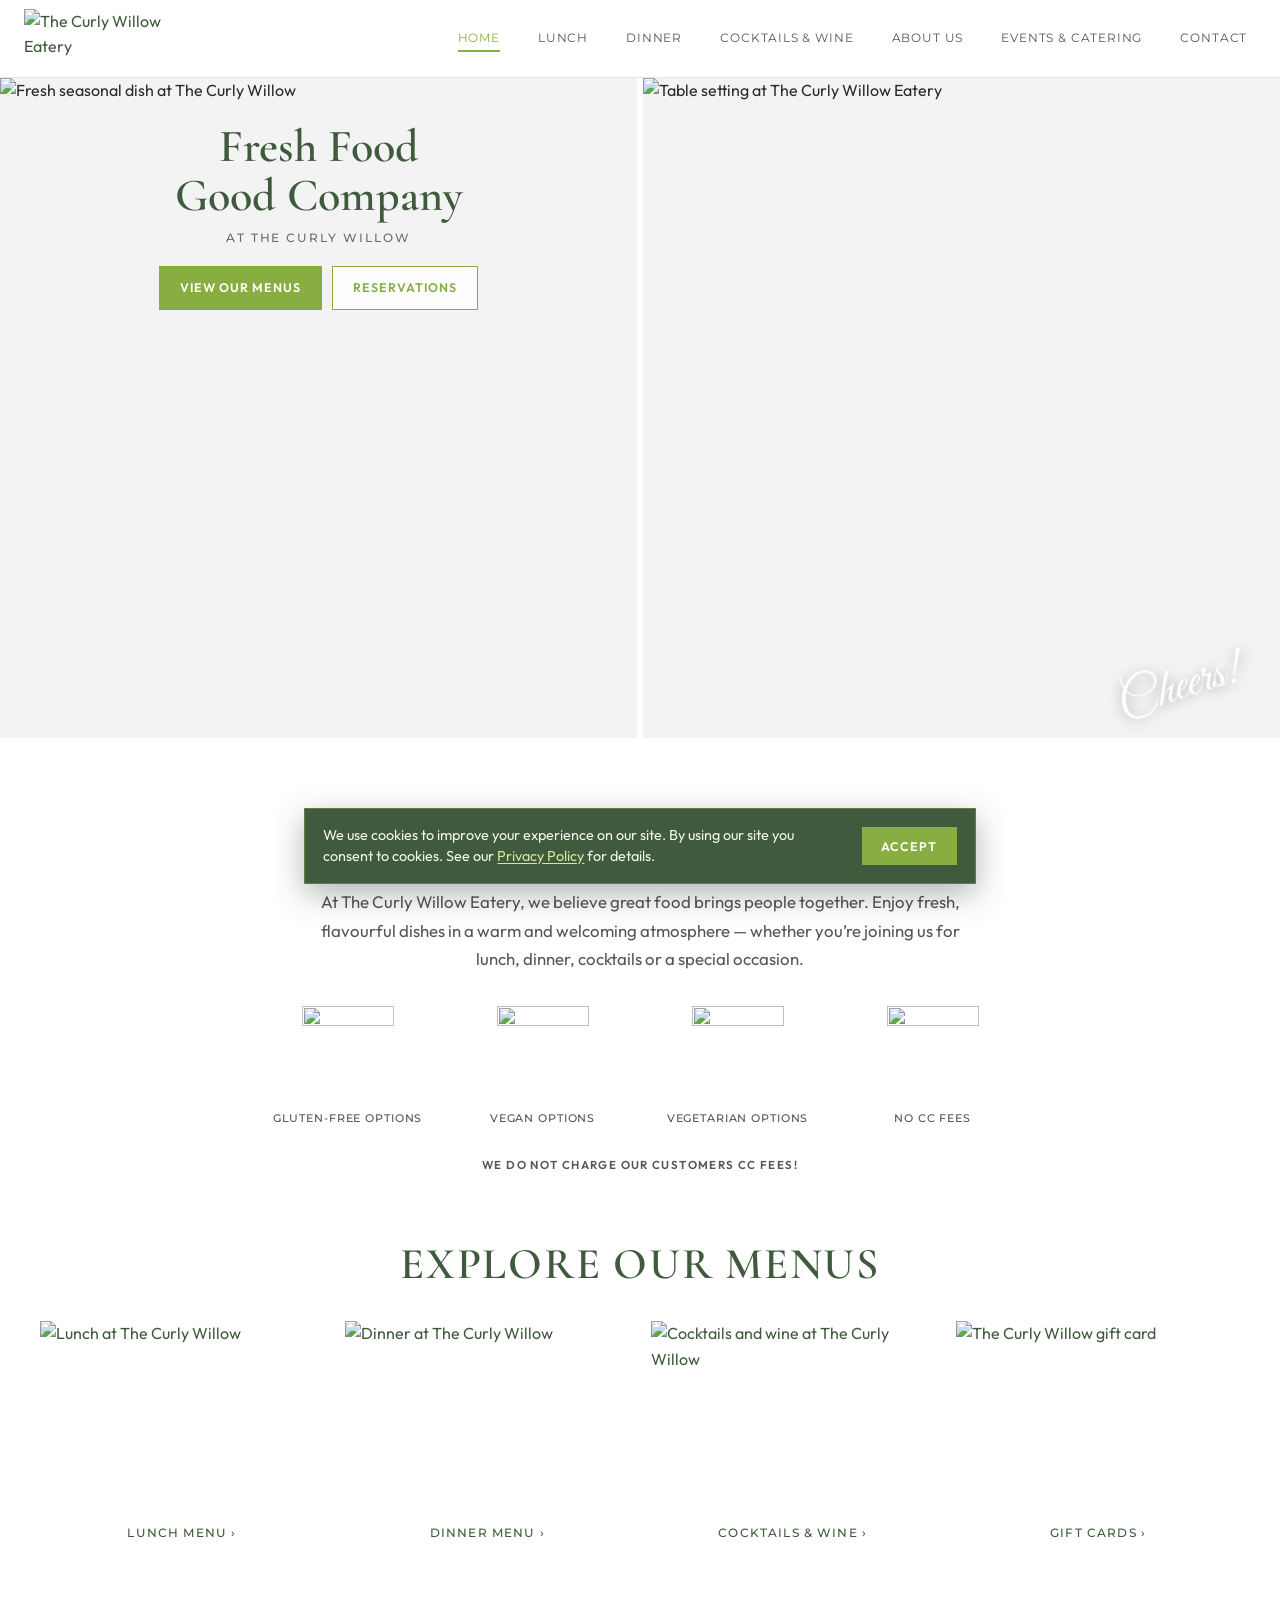
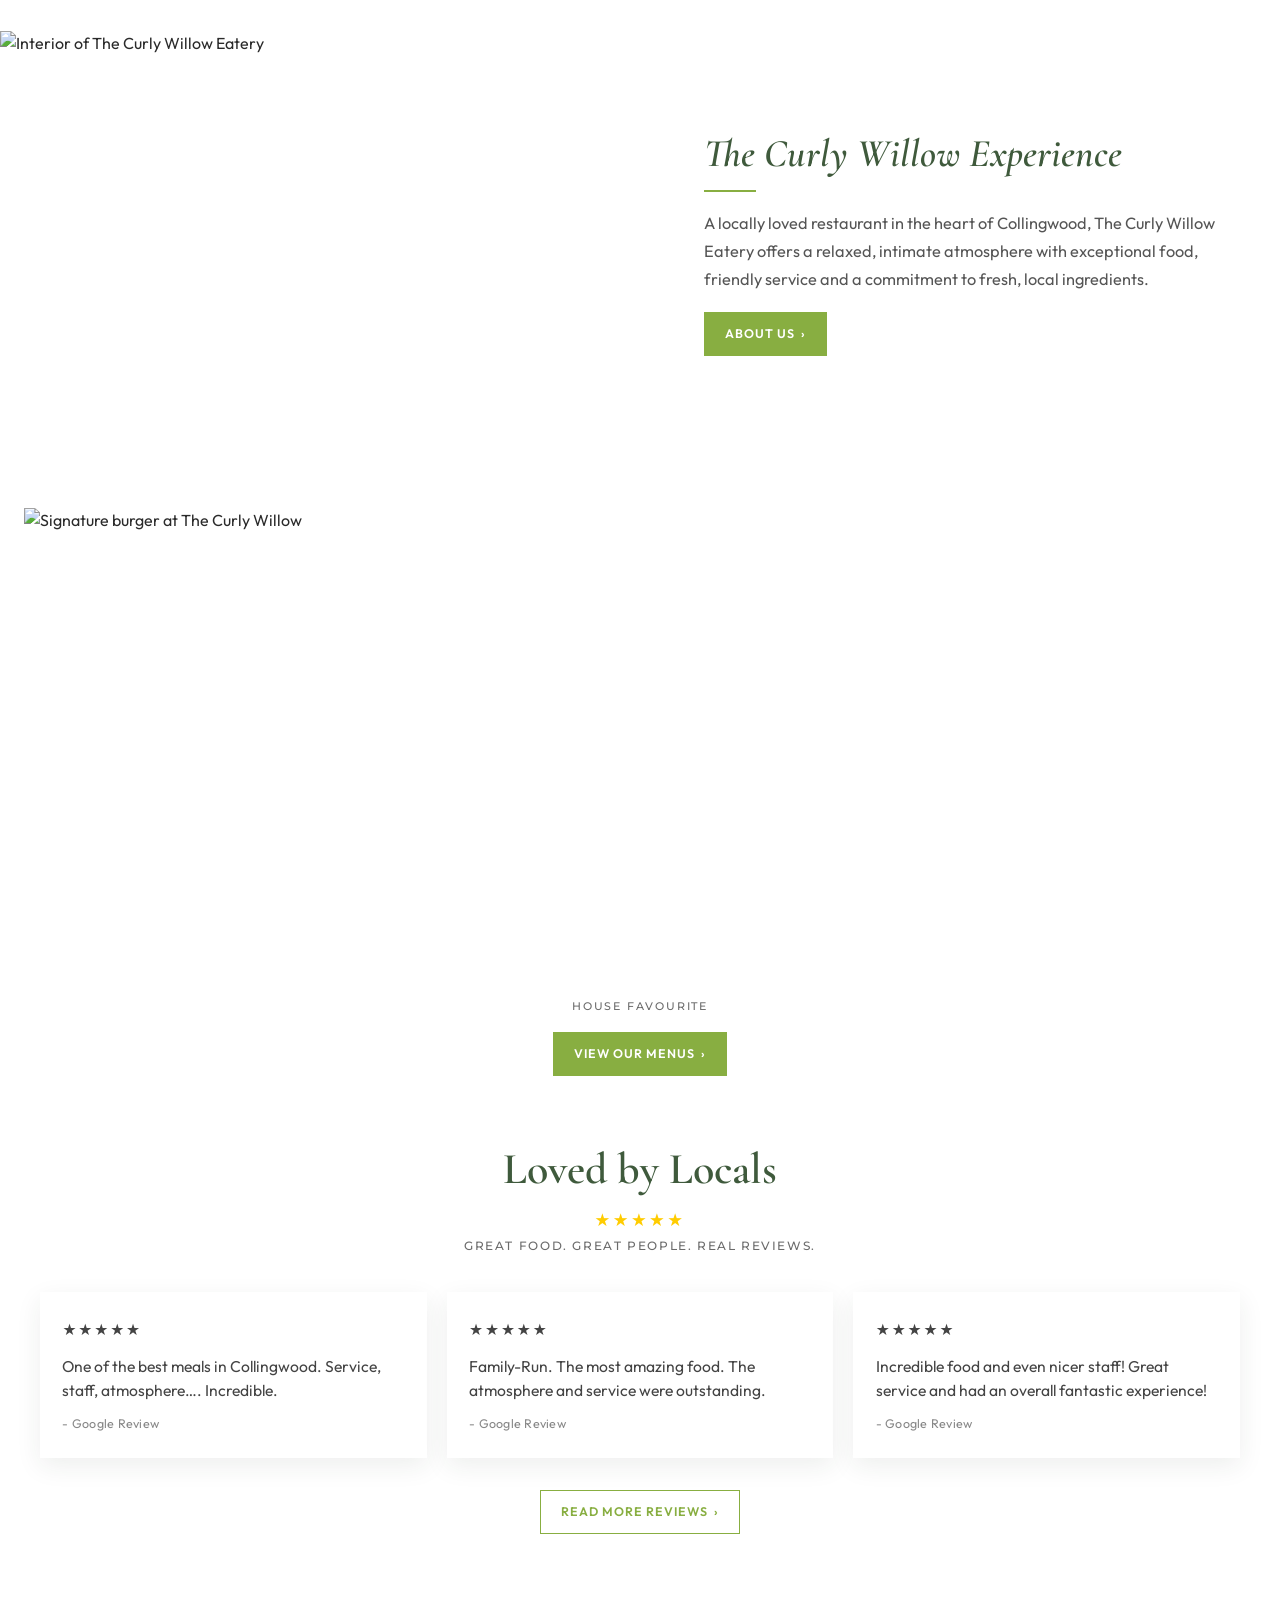
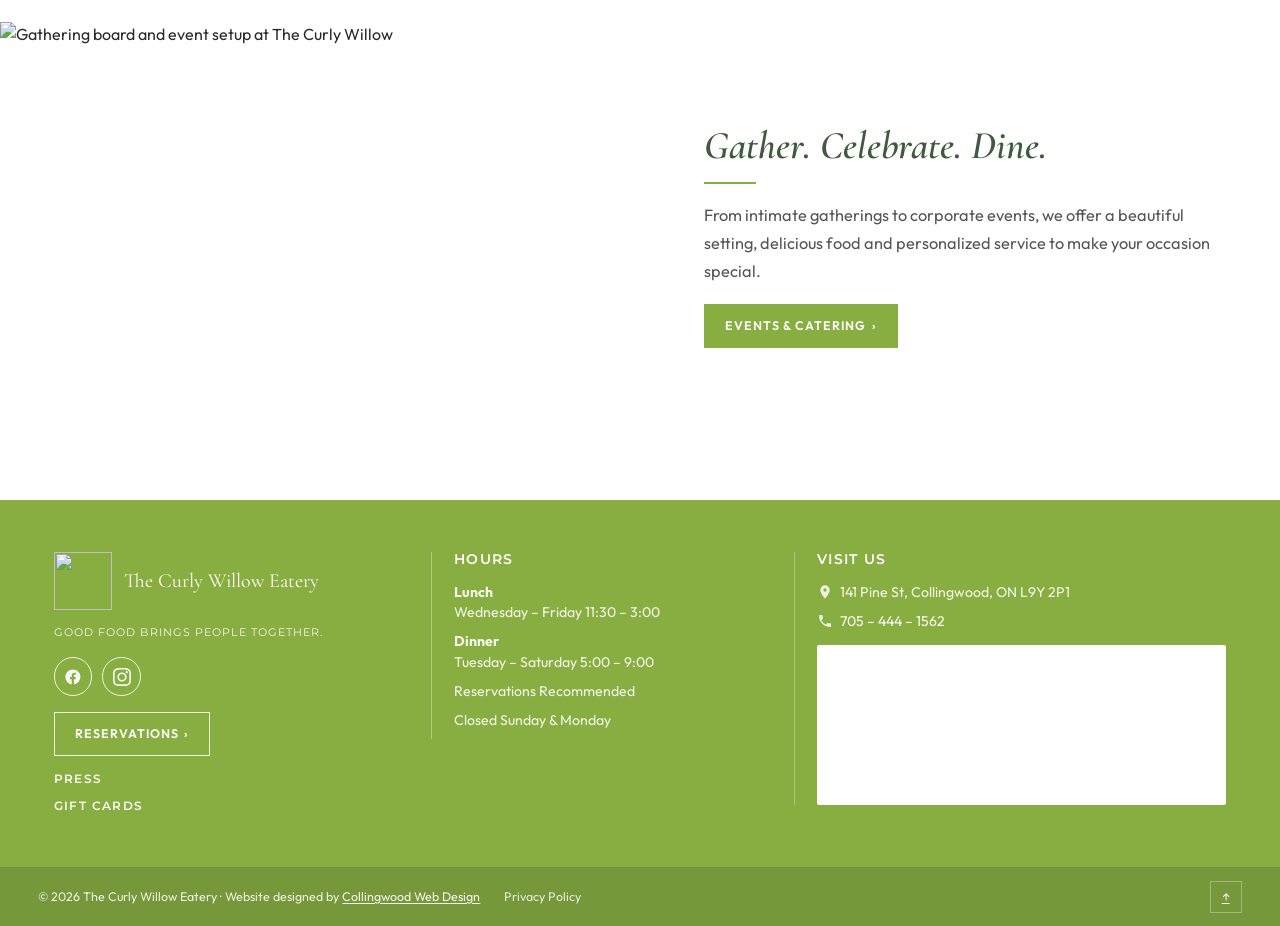
==== index.html @ 2ba85769 "Apply CWD clean URLs with production SEO, sitemap, and helpers. Co-authored-by: Cursor <cursoragent@" ====
<!DOCTYPE html>
<html lang="en">
<head>
    <script>
      /* Prefer clean URLs when someone lands on the .html form. */
      (function () {
        var path = window.location.pathname;
        if (!/\.html$/i.test(path)) return;
        var clean = path.replace(/\.html$/i, "");
        if (/\/index$/i.test(clean)) clean = clean.replace(/\/index$/i, "/") || "/";
        if (clean === "") clean = "/";
        window.location.replace(clean + window.location.search + window.location.hash);
      })();
    </script>

  <meta charset="UTF-8">
  <meta name="viewport" content="width=device-width, initial-scale=1.0">
  <title>The Curly Willow Eatery | Collingwood</title>
  <meta name="description" content="The Curly Willow Eatery — seasonal lunch and dinner at 141 Pine Street, Collingwood. Gluten-free, vegan, and vegetarian options. Reservations recommended.">
    <link rel="canonical" href="https://thecurlywilloweatery.com/">
  <meta property="og:type" content="website">
  <meta property="og:url" content="https://thecurlywilloweatery.com/">
  <meta property="og:title" content="The Curly Willow Eatery | Collingwood">
  <meta property="og:description" content="The Curly Willow Eatery — seasonal lunch and dinner at 141 Pine Street, Collingwood. Gluten-free, vegan, and vegetarian options. Reservations recommended.">
  <meta property="og:image" content="https://media.cwd-cdn.com/The-Curly-Willow/images/explore-cocktails-2.jpg">
  <meta name="twitter:card" content="summary_large_image">
<link rel="icon" href="https://media.cwd-cdn.com/The-Curly-Willow/images/favicon.svg" type="image/svg+xml">
  <link rel="preconnect" href="https://fonts.googleapis.com">
  <link rel="preconnect" href="https://fonts.gstatic.com" crossorigin>
  <link href="https://fonts.googleapis.com/css2?family=Cormorant+Garamond:ital,wght@0,400;0,600;1,400&family=Great+Vibes&family=Montserrat:wght@300;400;500;600&family=Outfit:wght@300;400;500;600&display=swap" rel="stylesheet">
  <link rel="stylesheet" href="css/styles.css">
</head>
<body>
  <header class="site-header">
    <a class="brand" href="./">
      <img
        class="brand-logo"
        src="https://media.cwd-cdn.com/The-Curly-Willow/images/logo.svg"
        alt="The Curly Willow Eatery"
        width="214"
        height="91"
      >
    </a>

    <button class="nav-toggle" type="button" aria-expanded="false" aria-controls="site-nav" aria-label="Open menu">
      <span></span><span></span><span></span>
    </button>

    <nav class="site-nav" id="site-nav" aria-label="Primary">
      <a href="./" aria-current="page">Home</a>
      <a href="lunch-menu">Lunch</a>
      <a href="dinner-menu">Dinner</a>
      <a href="cocktails-wine">Cocktails &amp; Wine</a>
      <a href="about-us">About Us</a>
      <a href="about-us#events">Events &amp; Catering</a>
      <a href="contact">Contact</a>
    </nav>
  </header>

  <main>
    <!-- Dual hero — replace image URLs when final photos are ready -->
    <section class="hero" aria-label="Welcome">
      <div class="hero-panel hero-panel--left">
        <img
          src="https://media.cwd-cdn.com/The-Curly-Willow/images/hero-left-3.jpg"
          alt="Fresh seasonal dish at The Curly Willow"
          width="1122"
          height="1402"
        >
        <div class="hero-overlay">
          <p class="hero-line">Fresh Food</p>
          <p class="hero-line">Good Company</p>
          <p class="hero-brand">At The Curly Willow</p>
          <div class="hero-actions">
            <a class="btn btn-solid" href="#menus">View Our Menus</a>
            <a class="btn btn-outline" href="tel:7054441562">Reservations</a>
          </div>
        </div>
      </div>
      <div class="hero-gap" aria-hidden="true"></div>
      <div class="hero-panel hero-panel--right">
        <img
          src="https://media.cwd-cdn.com/The-Curly-Willow/images/hero-right-4.jpg"
          alt="Table setting at The Curly Willow Eatery"
          width="1122"
          height="1402"
        >
        <p class="hero-script">Cheers!</p>
      </div>
    </section>

    <section class="intro section-pad" aria-labelledby="intro-heading">
      <div class="intro-inner reveal">
        <h2 id="intro-heading">Come Dine With Us</h2>
        <p>
          At The Curly Willow Eatery, we believe great food brings people together.
          Enjoy fresh, flavourful dishes in a warm and welcoming atmosphere —
          whether you’re joining us for lunch, dinner, cocktails or a special occasion.
        </p>
        <ul class="perk-list">
          <li>
            <img
              class="perk-icon"
              src="https://media.cwd-cdn.com/The-Curly-Willow/images/icon-gluten-free.svg"
              alt=""
              width="96"
              height="96"
            >
            <span>Gluten-Free Options</span>
          </li>
          <li>
            <img
              class="perk-icon"
              src="https://media.cwd-cdn.com/The-Curly-Willow/images/icon-vegan.svg"
              alt=""
              width="96"
              height="96"
            >
            <span>Vegan Options</span>
          </li>
          <li>
            <img
              class="perk-icon"
              src="https://media.cwd-cdn.com/The-Curly-Willow/images/icon-vegetarian.svg"
              alt=""
              width="96"
              height="96"
            >
            <span>Vegetarian Options</span>
          </li>
          <li>
            <img
              class="perk-icon"
              src="https://media.cwd-cdn.com/The-Curly-Willow/images/icon-no-cc-fees.svg"
              alt=""
              width="96"
              height="96"
            >
            <span>No CC Fees</span>
          </li>
        </ul>
        <p class="intro-note">We do not charge our customers CC fees!</p>
      </div>
    </section>

    <section class="menus section-pad" id="menus" aria-labelledby="menus-heading">
      <div class="section-head reveal">
        <h2 id="menus-heading">Explore Our Menus</h2>
      </div>
      <div class="menu-grid">
        <a class="menu-tile reveal" href="lunch-menu">
          <span class="menu-tile__media">
            <img src="https://media.cwd-cdn.com/The-Curly-Willow/images/explore-lunch.jpg" alt="Lunch at The Curly Willow" width="1536" height="1024">
          </span>
          <span class="menu-tile__label">Lunch Menu <span aria-hidden="true">›</span></span>
        </a>
        <a class="menu-tile reveal reveal-delay" href="dinner-menu">
          <span class="menu-tile__media">
            <img src="https://media.cwd-cdn.com/The-Curly-Willow/images/explore-dinner.jpg" alt="Dinner at The Curly Willow" width="1536" height="1024">
          </span>
          <span class="menu-tile__label">Dinner Menu <span aria-hidden="true">›</span></span>
        </a>
        <a class="menu-tile reveal reveal-delay-2" href="cocktails-wine">
          <span class="menu-tile__media">
            <img src="https://media.cwd-cdn.com/The-Curly-Willow/images/explore-cocktails-2.jpg" alt="Cocktails and wine at The Curly Willow" width="1536" height="1024">
          </span>
          <span class="menu-tile__label">Cocktails &amp; Wine <span aria-hidden="true">›</span></span>
        </a>
        <a class="menu-tile reveal reveal-delay-3" href="https://thecurlywilloweatery.ackroo.net/en/sessions" target="_blank" rel="noopener noreferrer">
          <span class="menu-tile__media">
            <img src="https://media.cwd-cdn.com/The-Curly-Willow/images/explore-gift-card.jpg" alt="The Curly Willow gift card" width="1536" height="1024">
          </span>
          <span class="menu-tile__label">Gift Cards <span aria-hidden="true">›</span></span>
        </a>
      </div>
    </section>

    <section class="split experience" aria-labelledby="experience-heading">
      <div class="split-media experience-carousel" data-carousel aria-roledescription="carousel" aria-label="The Curly Willow dining room">
        <div class="experience-carousel__track">
          <img
            class="is-active"
            src="https://media.cwd-cdn.com/The-Curly-Willow/images/experience.jpg"
            alt="Interior of The Curly Willow Eatery"
            width="1536"
            height="1024"
          >
          <img
            src="https://media.cwd-cdn.com/The-Curly-Willow/images/experience-2.jpg"
            alt="Dining tables at The Curly Willow Eatery"
            width="1536"
            height="1024"
          >
          <img
            src="https://media.cwd-cdn.com/The-Curly-Willow/images/experience-3.jpg"
            alt="Warm lighting in The Curly Willow dining room"
            width="1536"
            height="1024"
          >
        </div>
      </div>
      <div class="split-copy reveal">
        <h2 id="experience-heading">The Curly Willow Experience</h2>
        <p>
          A locally loved restaurant in the heart of Collingwood, The Curly Willow Eatery
          offers a relaxed, intimate atmosphere with exceptional food, friendly service
          and a commitment to fresh, local ingredients.
        </p>
        <a class="btn btn-solid" href="about-us">About Us <span aria-hidden="true">›</span></a>
      </div>
    </section>

    <section class="feature-banner reveal" aria-label="Featured dish">
      <div class="feature-banner__media">
        <img
          src="https://media.cwd-cdn.com/The-Curly-Willow/images/feature-burger.jpg"
          alt="Signature burger at The Curly Willow"
          width="1512"
          height="745"
        >
      </div>
      <div class="feature-banner__content">
        <p class="feature-banner__kicker">House favourite</p>
        <a class="btn btn-solid" href="#menus">View Our Menus <span aria-hidden="true">›</span></a>
      </div>
    </section>

    <section class="reviews section-pad" aria-labelledby="reviews-heading">
      <div class="section-head reveal">
        <h2 id="reviews-heading">Loved by Locals</h2>
        <p class="stars" aria-label="5 out of 5 stars">★★★★★</p>
        <p class="reviews-kicker">Great food. Great people. Real reviews.</p>
      </div>
      <div class="review-grid">
        <blockquote class="review reveal">
          <p class="review-stars" aria-label="5 out of 5 stars">★★★★★</p>
          <p>One of the best meals in Collingwood. Service, staff, atmosphere…. Incredible.</p>
          <cite>- Google Review</cite>
        </blockquote>
        <blockquote class="review reveal reveal-delay">
          <p class="review-stars" aria-label="5 out of 5 stars">★★★★★</p>
          <p>Family-Run. The most amazing food. The atmosphere and service were outstanding.</p>
          <cite>- Google Review</cite>
        </blockquote>
        <blockquote class="review reveal reveal-delay-2">
          <p class="review-stars" aria-label="5 out of 5 stars">★★★★★</p>
          <p>Incredible food and even nicer staff! Great service and had an overall fantastic experience!</p>
          <cite>- Google Review</cite>
        </blockquote>
      </div>
      <p class="reviews-cta">
        <a class="btn btn-outline" href="https://maps.app.goo.gl/YxbVctFy17n8UxrU6" target="_blank" rel="noopener noreferrer">Read More Reviews <span aria-hidden="true">›</span></a>
      </p>
    </section>

    <section class="split events" aria-labelledby="events-heading">
      <div class="split-media">
        <img
          src="https://media.cwd-cdn.com/The-Curly-Willow/images/gather-celebrate-dine.jpg"
          alt="Gathering board and event setup at The Curly Willow"
          width="1536"
          height="1024"
        >
      </div>
      <div class="split-copy reveal">
        <h2 id="events-heading">Gather. Celebrate. Dine.</h2>
        <p>
          From intimate gatherings to corporate events, we offer a beautiful setting,
          delicious food and personalized service to make your occasion special.
        </p>
        <a class="btn btn-solid" href="about-us#events">Events &amp; Catering <span aria-hidden="true">›</span></a>
      </div>
    </section>
  </main>

  <footer class="site-footer">
    <div class="footer-grid">
      <div class="footer-brand">
        <div class="footer-brand__top">
          <img
            src="https://media.cwd-cdn.com/The-Curly-Willow/images/logo-white.png"
            alt=""
            width="64"
            height="64"
          >
          <p class="footer-name">The Curly Willow Eatery</p>
        </div>
        <p class="footer-tagline">Good food brings people together.</p>
        <div class="social">
          <a href="https://www.facebook.com/thecurlywillowcollingwood" target="_blank" rel="noopener noreferrer" aria-label="Facebook">
            <svg viewBox="0 0 24 24" width="18" height="18" aria-hidden="true"><path fill="currentColor" d="M22 12.07C22 6.48 17.52 2 11.93 2S1.86 6.48 1.86 12.07c0 5.02 3.66 9.18 8.44 9.93v-7.03H7.9v-2.9h2.4V9.86c0-2.37 1.4-3.69 3.56-3.69 1.03 0 2.11.19 2.11.19v2.32h-1.19c-1.17 0-1.54.73-1.54 1.48v1.78h2.62l-.42 2.9h-2.2V22c4.78-.75 8.44-4.91 8.44-9.93z"/></svg>
          </a>
          <a href="https://www.instagram.com/thecurlywilloweatery/" target="_blank" rel="noopener noreferrer" aria-label="Instagram">
            <svg viewBox="0 0 24 24" width="18" height="18" aria-hidden="true"><path fill="currentColor" d="M12 2.16c3.2 0 3.58.01 4.85.07 3.25.15 4.77 1.69 4.92 4.92.06 1.27.07 1.65.07 4.85s-.01 3.58-.07 4.85c-.15 3.23-1.66 4.77-4.92 4.92-1.27.06-1.64.07-4.85.07s-3.58-.01-4.85-.07c-3.26-.15-4.77-1.7-4.92-4.92-.06-1.27-.07-1.64-.07-4.85s.01-3.58.07-4.85C2.38 3.92 3.9 2.38 7.15 2.23 8.42 2.17 8.8 2.16 12 2.16M12 0C8.74 0 8.33.01 7.05.07 2.7.27.27 2.69.07 7.05.01 8.33 0 8.74 0 12s.01 3.67.07 4.95c.2 4.36 2.62 6.78 6.98 6.98C8.33 23.99 8.74 24 12 24s3.67-.01 4.95-.07c4.35-.2 6.78-2.62 6.98-6.98.06-1.28.07-1.69.07-4.95s-.01-3.67-.07-4.95C23.73 2.7 21.31.27 16.95.07 15.67.01 15.26 0 12 0zm0 5.84a6.16 6.16 0 1 0 0 12.32 6.16 6.16 0 0 0 0-12.32zM12 16a4 4 0 1 1 0-8 4 4 0 0 1 0 8zm6.41-11.85a1.44 1.44 0 1 0 0 2.88 1.44 1.44 0 0 0 0-2.88z"/></svg>
          </a>
        </div>
        <a class="btn btn-outline-light footer-brand__reserve" href="tel:7054441562">Reservations <span aria-hidden="true">›</span></a>
        <a
          class="footer-press"
          href="https://www.tastetoronto.com/guides/8-notable-collingwood-restaurants-worth-visiting-this-fall"
          target="_blank"
          rel="noopener noreferrer"
        >Press</a>
        <a
          class="footer-press"
          href="https://thecurlywilloweatery.ackroo.net/en/gifts/new"
          target="_blank"
          rel="noopener noreferrer"
        >Gift Cards</a>
      </div>

      <div class="footer-hours">
        <h3>Hours</h3>
        <p><strong>Lunch</strong><br>Wednesday – Friday 11:30 – 3:00</p>
        <p><strong>Dinner</strong><br>Tuesday – Saturday 5:00 – 9:00</p>
        <p>Reservations Recommended</p>
        <p>Closed Sunday &amp; Monday</p>
      </div>

      <div class="footer-visit">
        <h3>Visit Us</h3>
        <p class="footer-line">
          <svg viewBox="0 0 24 24" width="16" height="16" aria-hidden="true"><path fill="currentColor" d="M12 2a7 7 0 0 0-7 7c0 5.25 7 13 7 13s7-7.75 7-13a7 7 0 0 0-7-7zm0 9.5A2.5 2.5 0 1 1 14.5 9 2.5 2.5 0 0 1 12 11.5z"/></svg>
          <span>141 Pine St, Collingwood, ON L9Y 2P1</span>
        </p>
        <p class="footer-line">
          <svg viewBox="0 0 24 24" width="16" height="16" aria-hidden="true"><path fill="currentColor" d="M6.6 10.8a15.1 15.1 0 0 0 6.6 6.6l2.2-2.2a1 1 0 0 1 1-.25 11.4 11.4 0 0 0 3.6.57 1 1 0 0 1 1 1V20a1 1 0 0 1-1 1A17 17 0 0 1 3 4a1 1 0 0 1 1-1h3.5a1 1 0 0 1 1 1 11.4 11.4 0 0 0 .57 3.6 1 1 0 0 1-.25 1z"/></svg>
          <a href="tel:7054441562">705 – 444 – 1562</a>
        </p>
        <div class="footer-map">
          <iframe
            title="Map of The Curly Willow Eatery"
            src="https://maps.google.com/maps?q=The%20Curly%20Willow%20Eatery%20141%20Pine%20St%20Collingwood&amp;z=15&amp;output=embed"
            loading="lazy"
            referrerpolicy="no-referrer-when-downgrade"
            allowfullscreen
          ></iframe>
        </div>
      </div>
    </div>

    <div class="footer-bar">
      <p>© <span id="year"></span> The Curly Willow Eatery · Website designed by <a href="https://www.collingwoodwebdesign.com/" target="_blank" rel="noopener noreferrer">Collingwood Web Design</a></p>
      <p class="footer-links">
        <a href="privacy">Privacy Policy</a>
      </p>
      <a class="to-top" href="#top" aria-label="Back to top">↑</a>
    </div>
  </footer>
  <div class="cookie-bar" id="cookie-bar" hidden role="dialog" aria-live="polite" aria-label="Cookie notice">
    <p>
      We use cookies to improve your experience on our site. By using our site you consent to cookies.
      See our <a href="privacy">Privacy Policy</a> for details.
    </p>
    <div class="cookie-bar__actions">
      <button class="btn btn-solid" type="button" id="cookie-accept">Accept</button>
    </div>
  </div>

  <script>
    document.documentElement.id = 'top';
    document.getElementById('year').textContent = new Date().getFullYear();

    const toggle = document.querySelector('.nav-toggle');
    const nav = document.getElementById('site-nav');
    toggle?.addEventListener('click', () => {
      const open = toggle.getAttribute('aria-expanded') === 'true';
      toggle.setAttribute('aria-expanded', String(!open));
      toggle.setAttribute('aria-label', open ? 'Open menu' : 'Close menu');
      nav.classList.toggle('is-open', !open);
    });

    const reveals = document.querySelectorAll('.reveal');
    if ('IntersectionObserver' in window) {
      const io = new IntersectionObserver((entries) => {
        entries.forEach((entry) => {
          if (entry.isIntersecting) {
            entry.target.classList.add('is-visible');
            io.unobserve(entry.target);
          }
        });
      }, { threshold: 0.15 });
      reveals.forEach((el) => io.observe(el));
    } else {
      reveals.forEach((el) => el.classList.add('is-visible'));
    }

    // Experience image carousel — gentle fade, ~3.5s between slides
    document.querySelectorAll('[data-carousel]').forEach((carousel) => {
      const slides = carousel.querySelectorAll('.experience-carousel__track img');
      if (slides.length < 2) return;

      let index = 0;
      const reduceMotion = window.matchMedia('(prefers-reduced-motion: reduce)').matches;
      if (reduceMotion) return;

      setInterval(() => {
        slides[index].classList.remove('is-active');
        index = (index + 1) % slides.length;
        slides[index].classList.add('is-active');
      }, 3500);
    });
    (function () {
      const bar = document.getElementById("cookie-bar");
      const btn = document.getElementById("cookie-accept");
      if (!bar || !btn) return;
      try {
        if (localStorage.getItem("cw-cookies-accepted") === "1") return;
      } catch (e) {}
      bar.hidden = false;
      requestAnimationFrame(() => bar.classList.add("is-visible"));
      btn.addEventListener("click", () => {
        try { localStorage.setItem("cw-cookies-accepted", "1"); } catch (e) {}
        bar.classList.remove("is-visible");
        bar.hidden = true;
      });
    })();
  </script>
</body>
</html>
---- css/styles.css ----
:root {
  --green: #3f5a3c;
  --green-deep: #2f4630;
  --green-soft: #5a7356;
  --ink: #2a2a2a;
  --muted: #5c5c5c;
  --paper: #ffffff;
  --paper-soft: #f6f7f4;
  --orange: #d9772f;
  --star: #c9a227;
  --line: rgba(63, 90, 60, 0.14);
  --font-display: "Cormorant Garamond", Georgia, serif;
  --font-body: "Outfit", system-ui, sans-serif;
  --font-nav: "Montserrat", "Outfit", system-ui, sans-serif;
  --font-script: "Great Vibes", cursive;
  --nav: #555555;
  --nav-active: #88ae41;
  --max: 1280px;
  --header-h: 5.25rem;
}

*,
*::before,
*::after {
  box-sizing: border-box;
}

html {
  scroll-behavior: smooth;
  overflow-x: clip;
  max-width: 100%;
  scroll-padding-top: calc(var(--header-h) + 0.75rem);
}

body {
  margin: 0;
  color: var(--ink);
  background: var(--paper);
  font-family: var(--font-body);
  font-weight: 400;
  line-height: 1.6;
  overflow-x: clip;
  max-width: 100%;
}

img {
  max-width: 100%;
  height: auto;
  display: block;
}

a {
  color: inherit;
}

h1,
h2,
h3 {
  font-family: var(--font-display);
  font-weight: 600;
  line-height: 1.15;
  color: var(--green);
}

/* Header */
.site-header {
  position: sticky;
  top: 0;
  z-index: 40;
  display: flex;
  flex-wrap: nowrap;
  align-items: center;
  justify-content: space-between;
  gap: 0.5rem 0.75rem;
  min-height: unset;
  width: 100%;
  max-width: 100%;
  padding: 0.55rem clamp(0.65rem, 2vw, 1.5rem);
  background: rgba(255, 255, 255, 0.94);
  backdrop-filter: blur(8px);
  border-bottom: 1px solid var(--line);
  overflow-x: clip;
}

.brand {
  display: flex;
  align-items: center;
  text-decoration: none;
  color: var(--green);
  z-index: 1;
  flex-shrink: 0;
}

.brand-logo {
  width: min(140px, 36vw);
  height: auto;
  object-fit: contain;
}

.site-nav {
  display: flex;
  flex-wrap: nowrap;
  justify-content: flex-end;
  align-items: center;
  gap: clamp(0.55rem, 1.6vw, 1.5rem);
  flex: 1 1 auto;
  min-width: 0;
}

.site-nav a {
  font-family: var(--font-nav);
  font-size: clamp(0.62rem, 1.05vw, 0.74rem);
  font-weight: 400;
  letter-spacing: 0.07em;
  text-transform: uppercase;
  text-decoration: none;
  color: var(--nav);
  padding: 0.3rem 0.55rem;
  position: relative;
  white-space: nowrap;
  flex-shrink: 0;
  transition: color 0.25s ease;
}

.site-nav a:hover {
  color: var(--nav-active);
}

.site-nav a::after {
  content: "";
  position: absolute;
  left: 0.55rem;
  right: 0.55rem;
  bottom: 0.05rem;
  height: 2px;
  background: var(--nav-active);
  transform: scaleX(0);
  transform-origin: left;
  transition: transform 0.3s ease;
}

.site-nav a:hover::after,
.site-nav a[aria-current="page"]::after {
  transform: scaleX(1);
}

.site-nav a[aria-current="page"] {
  color: var(--nav-active);
}

.nav-toggle {
  display: none;
  width: 2.5rem;
  height: 2.5rem;
  border: 0;
  background: transparent;
  padding: 0;
  cursor: pointer;
  z-index: 50;
  flex-shrink: 0;
}

.nav-toggle span {
  display: block;
  width: 1.4rem;
  height: 2px;
  margin: 0.3rem auto;
  background: #88ae41;
  transition: 0.25s ease;
}

/* Buttons */
.btn {
  display: inline-flex;
  align-items: center;
  justify-content: center;
  gap: 0.35rem;
  padding: 0.7rem 1.25rem;
  font-family: var(--font-body);
  font-size: 0.78rem;
  font-weight: 600;
  letter-spacing: 0.08em;
  text-transform: uppercase;
  text-decoration: none;
  border: 1.5px solid transparent;
  transition: background 0.25s ease, color 0.25s ease, border-color 0.25s ease, transform 0.25s ease;
}

.btn:hover {
  transform: translateY(-1px);
}

.btn-solid {
  background: var(--green);
  color: #fff;
  border-color: var(--green);
}

.btn-solid:hover {
  background: var(--green-deep);
  border-color: var(--green-deep);
}

.btn-outline {
  background: #fff;
  color: var(--green);
  border-color: var(--green);
}

.btn-outline:hover {
  background: var(--green);
  color: #fff;
}

.btn-outline-light {
  background: rgba(255, 255, 255, 0.92);
  color: var(--green);
  border-color: #fff;
}

.btn-outline-light:hover {
  background: #fff;
}

/* Dual hero — two portrait panels side by side */
.hero {
  display: grid;
  grid-template-columns: 1fr 6px 1fr;
  width: 100%;
  max-width: min(1280px, 100%);
  margin-left: auto;
  margin-right: auto;
  position: relative;
  z-index: 1;
  background: #fff;
  /* Keep the dual hero mostly above the fold on desktop */
  height: min(76vh, 660px);
  max-height: 660px;
  overflow: hidden;
}

.hero-gap {
  background: #fff;
  z-index: 3;
}

.hero-panel {
  position: relative;
  overflow: hidden;
  height: 100%;
  min-height: 0;
  aspect-ratio: auto;
  background: #f3f3f3;
}

.hero-panel img {
  width: 100%;
  height: 100%;
  object-fit: cover;
  object-position: center 22%;
  display: block;
  position: absolute;
  inset: 0;
}

.hero-panel--left img {
  object-position: center bottom;
}

.hero-panel--right img {
  animation: hero-kenburns 22s ease-in-out infinite alternate;
  will-change: transform;
}

@keyframes hero-kenburns {
  from {
    transform: scale(1);
  }
  to {
    transform: scale(1.06);
  }
}

.hero-overlay {
  position: absolute;
  inset: 0;
  z-index: 2;
  display: flex;
  flex-direction: column;
  justify-content: flex-start;
  align-items: center;
  text-align: center;
  padding: clamp(1.25rem, 8%, 2.75rem) clamp(1rem, 4%, 2.5rem) 1rem;
  pointer-events: none;
}

.hero-overlay .btn {
  pointer-events: auto;
}

.hero-line {
  margin: 0;
  font-family: var(--font-display);
  font-size: clamp(1.85rem, 3.6vw, 3.15rem);
  font-weight: 600;
  line-height: 1.05;
  color: #3f5a3c;
}

.hero-brand {
  margin: 0.55rem 0 1.15rem;
  font-family: var(--font-nav);
  font-size: clamp(0.62rem, 1vw, 0.78rem);
  font-weight: 500;
  letter-spacing: 0.16em;
  text-transform: uppercase;
  color: #6b6b6b;
}

.hero-actions {
  display: flex;
  flex-wrap: wrap;
  justify-content: center;
  gap: 0.65rem;
}

.hero-panel--left .btn-solid {
  background: #88ae41;
  border-color: #88ae41;
  color: #fff;
}

.hero-panel--left .btn-solid:hover {
  background: #76973a;
  border-color: #76973a;
}

.hero-panel--left .btn-outline {
  background: rgba(255, 255, 255, 0.92);
  color: #88ae41;
  border-color: #88ae41;
}

.hero-panel--left .btn-outline:hover {
  background: #88ae41;
  color: #fff;
}

.hero-script {
  position: absolute;
  right: clamp(0.75rem, 3vw, 2rem);
  bottom: clamp(1.25rem, 4vw, 2.75rem);
  margin: 0;
  z-index: 2;
  font-family: var(--font-script);
  font-size: clamp(2.25rem, 4vw, 3.75rem);
  color: #fff;
  text-shadow: 0 2px 14px rgba(0, 0, 0, 0.35);
  line-height: 1.05;
  text-align: right;
  max-width: none;
  transform: rotate(-18deg);
  transform-origin: right bottom;
}

/* Intro */
.section-pad {
  padding: clamp(3.5rem, 8vw, 5.5rem) clamp(1rem, 4vw, 2.5rem);
  position: relative;
  z-index: 1;
}

.intro {
  position: relative;
  text-align: center;
  background-color: #ffffff;
  isolation: isolate;
}

.intro::before {
  content: "";
  position: absolute;
  inset: 0;
  z-index: 0;
  background-image: url("https://media.cwd-cdn.com/The-Curly-Willow/images/intro-background.jpg");
  background-repeat: no-repeat;
  background-position: right center;
  background-size: cover;
  opacity: 0.35;
  pointer-events: none;
}

.intro-inner {
  position: relative;
  z-index: 1;
  max-width: 760px;
  margin: 0 auto;
}

.intro h2,
.section-head h2,
.split-copy h2 {
  margin: 0 0 1rem;
  font-size: clamp(2rem, 4vw, 2.75rem);
  text-transform: none;
}

.intro h2 {
  text-transform: uppercase;
  letter-spacing: 0.04em;
  font-size: clamp(1.85rem, 3.5vw, 2.5rem);
  color: #3f5a3c;
}

.intro p {
  margin: 0 auto 2rem;
  color: #555;
  font-size: 1.05rem;
  line-height: 1.7;
  max-width: 40rem;
}

.perk-list {
  list-style: none;
  margin: 0;
  padding: 0;
  display: grid;
  grid-template-columns: repeat(4, 1fr);
  gap: 1.5rem 1.25rem;
}

.perk-list li {
  display: flex;
  flex-direction: column;
  align-items: center;
  gap: 0.75rem;
  font-family: var(--font-nav);
  font-size: 0.68rem;
  font-weight: 500;
  letter-spacing: 0.08em;
  text-transform: uppercase;
  color: #555;
}

.perk-icon {
  width: clamp(4.5rem, 8vw, 5.75rem);
  height: auto;
  display: block;
}

.intro-note {
  margin-top: 1.75rem !important;
  margin-bottom: 0 !important;
  font-size: 0.72rem !important;
  font-weight: 600;
  letter-spacing: 0.12em;
  text-transform: uppercase;
  color: #555 !important;
}

.intro.section-pad {
  padding-bottom: clamp(1.25rem, 3vw, 2rem);
}

/* Menus */
.menus {
  position: relative;
  background-color: #ffffff;
  isolation: isolate;
}

.menus.section-pad {
  padding-top: clamp(1.25rem, 3vw, 2rem);
}

.menus .section-head,
.menus .menu-grid {
  position: relative;
  z-index: 1;
}

.section-head {
  text-align: center;
  margin-bottom: 2rem;
}

.section-head h2 {
  text-transform: uppercase;
  letter-spacing: 0.04em;
  color: #3f5a3c;
}

.menu-grid {
  max-width: var(--max);
  margin: 0 auto;
  display: grid;
  grid-template-columns: repeat(4, 1fr);
  gap: 1.5rem 1.35rem;
}

.menu-tile {
  display: flex;
  flex-direction: column;
  gap: 0.85rem;
  text-decoration: none;
  color: #3f5a3c;
  background: transparent;
  overflow: visible;
  transition: color 0.25s ease;
}

.menu-tile:hover {
  color: #88ae41;
}

.menu-tile__media {
  display: block;
  overflow: hidden;
  width: 100%;
}

.menu-tile img {
  width: 100%;
  aspect-ratio: 3 / 2;
  object-fit: cover;
  display: block;
  transition: transform 0.6s ease;
}

.menu-tile:hover img {
  transform: scale(1.03);
}

.menu-tile__label {
  display: block;
  padding: 0;
  border: 0;
  font-family: var(--font-nav);
  font-size: 0.72rem;
  font-weight: 500;
  letter-spacing: 0.1em;
  text-transform: uppercase;
  text-align: center;
  background: transparent;
}

/* Split sections */
.split {
  display: grid;
  grid-template-columns: 1fr 1fr;
  align-items: stretch;
  position: relative;
  z-index: 1;
}

.split-media {
  overflow: hidden;
  min-height: 320px;
}

.split-media img {
  width: 100%;
  height: 100%;
  object-fit: cover;
  display: block;
  min-height: 380px;
}

.experience-carousel {
  position: relative;
  background: #ffffff;
  aspect-ratio: 3 / 2;
  min-height: 380px;
  height: 100%;
}

.experience-carousel__track {
  position: absolute;
  inset: 0;
}

.experience-carousel__track img {
  position: absolute;
  inset: 0;
  width: 100%;
  height: 100%;
  min-height: 0;
  object-fit: cover;
  opacity: 0;
  transition: opacity 1.1s ease-in-out;
}

.experience-carousel__track img.is-active {
  opacity: 1;
  z-index: 1;
}

@media (prefers-reduced-motion: reduce) {
  .experience-carousel__track img {
    transition: none;
  }
}

.split-copy {
  display: flex;
  flex-direction: column;
  justify-content: center;
  gap: 1.15rem;
  padding: clamp(2rem, 5vw, 4rem);
  background: #ffffff;
}

.split-copy h2 {
  margin: 0;
  font-size: clamp(1.85rem, 3.2vw, 2.45rem);
  font-style: italic;
  font-weight: 600;
  color: #3f5a3c;
  text-transform: none;
}

.split-copy h2::after {
  content: "";
  display: block;
  width: 3.25rem;
  height: 2px;
  margin-top: 0.85rem;
  background: #88ae41;
}

.split-copy p {
  margin: 0;
  color: #555;
  max-width: 34rem;
  font-size: 1.02rem;
  line-height: 1.7;
}

.split-copy .btn {
  align-self: flex-start;
}

.experience,
.events {
  isolation: isolate;
  max-width: 1280px;
  width: 100%;
  margin-left: auto;
  margin-right: auto;
  margin-bottom: clamp(2rem, 4vw, 3.25rem);
  background: #ffffff;
  overflow-x: clip;
}

.experience .split-copy {
  position: relative;
  z-index: 1;
  background-color: #ffffff;
}

.experience .split-copy::before {
  content: "";
  position: absolute;
  inset: 0;
  z-index: -1;
  background-image: url("https://media.cwd-cdn.com/The-Curly-Willow/images/intro-background.jpg");
  background-repeat: no-repeat;
  background-position: right center;
  background-size: cover;
  opacity: 0.28;
  pointer-events: none;
}

.experience .btn-solid {
  background: #88ae41;
  border-color: #88ae41;
  color: #fff;
}

.experience .btn-solid:hover,
.events .btn-solid:hover {
  background: #76973a;
  border-color: #76973a;
}

.events .split-copy {
  position: relative;
  z-index: 1;
  background-color: #ffffff;
}

.events .split-copy::before {
  content: "";
  position: absolute;
  inset: 0;
  z-index: -1;
  background-image: url("https://media.cwd-cdn.com/The-Curly-Willow/images/intro-background.jpg");
  background-repeat: no-repeat;
  background-position: right center;
  background-size: cover;
  opacity: 0.28;
  pointer-events: none;
}

.events .btn-solid {
  background: #88ae41;
  border-color: #88ae41;
  color: #fff;
}

/* Feature banner */
.feature-banner {
  display: flex;
  flex-direction: column;
  align-items: center;
  width: 100%;
  max-width: min(var(--max), 100%);
  margin: 0 auto;
  z-index: 1;
  background: #ffffff;
  padding: 0 clamp(1rem, 3vw, 1.5rem) clamp(0.75rem, 2vw, 1.25rem);
  overflow-x: clip;
  box-sizing: border-box;
}

.feature-banner__media {
  width: 100%;
  aspect-ratio: 1512 / 745;
  max-height: min(52vh, 480px);
  overflow: hidden;
  background: #ffffff;
}

.feature-banner__media img {
  width: 100%;
  height: 100%;
  object-fit: contain;
  object-position: center center;
  display: block;
}

.feature-banner__content {
  display: flex;
  flex-direction: column;
  justify-content: center;
  align-items: center;
  gap: 1rem;
  width: 100%;
  padding: 1.35rem 1rem 0;
  background: transparent;
  text-align: center;
}

.feature-banner__kicker {
  margin: 0;
  font-family: var(--font-nav);
  font-size: 0.7rem;
  font-weight: 500;
  letter-spacing: 0.16em;
  text-transform: uppercase;
  color: #6b6b6b;
}

.feature-banner .btn-solid {
  background: #88ae41;
  border-color: #88ae41;
  color: #fff;
  flex-shrink: 0;
}

.feature-banner .btn-solid:hover {
  background: #76973a;
  border-color: #76973a;
}

/* Reviews */
.reviews {
  position: relative;
  text-align: center;
  background-color: #ffffff;
  isolation: isolate;
}

.reviews.section-pad {
  padding-top: clamp(2rem, 4vw, 3rem);
}

.reviews .section-head,
.reviews .review-grid,
.reviews .reviews-cta {
  position: relative;
  z-index: 1;
}

.reviews .section-head h2 {
  font-style: normal;
  text-transform: none;
  letter-spacing: 0;
  color: #3f5a3c;
  font-size: clamp(2rem, 4vw, 2.75rem);
}

.stars {
  margin: 0.45rem 0 0.55rem;
  color: #ffcc00;
  letter-spacing: 0.14em;
  font-size: 1.1rem;
  line-height: 1;
}

.reviews-kicker {
  margin: 0;
  font-family: var(--font-nav);
  font-size: 0.72rem;
  font-weight: 500;
  letter-spacing: 0.14em;
  text-transform: uppercase;
  color: #6b6b6b;
}

.review-grid {
  max-width: var(--max);
  margin: 2.25rem auto 0;
  display: grid;
  grid-template-columns: repeat(3, 1fr);
  gap: 1.25rem;
  text-align: left;
}

.review {
  margin: 0;
  padding: 1.6rem 1.4rem 1.5rem;
  background: #fff;
  border: 0;
  box-shadow: 0 8px 24px rgba(40, 50, 40, 0.08);
  display: flex;
  flex-direction: column;
  gap: 0.75rem;
}

.review-stars {
  margin: 0;
  color: #ffcc00;
  letter-spacing: 0.12em;
  font-size: 0.95rem;
  line-height: 1;
  text-align: left;
}

.review p {
  margin: 0;
  font-family: var(--font-body);
  font-size: 0.98rem;
  font-style: normal;
  color: #444;
  line-height: 1.55;
}

.review cite {
  margin-top: auto;
  font-style: normal;
  font-size: 0.78rem;
  font-weight: 400;
  letter-spacing: 0.02em;
  color: #888;
}

.reviews-cta {
  margin: 2rem 0 0;
}

.reviews .btn-outline {
  color: #88ae41;
  border-color: #88ae41;
  background: transparent;
}

.reviews .btn-outline:hover {
  background: #88ae41;
  border-color: #88ae41;
  color: #fff;
}

/* Footer */
.site-footer {
  background: #88ae41;
  color: rgba(255, 255, 255, 0.95);
  position: relative;
  z-index: 1;
  max-width: 100%;
  overflow-x: clip;
}

.footer-grid {
  max-width: 1280px;
  width: 100%;
  margin: 0 auto;
  display: grid;
  grid-template-columns: 1.1fr 1fr 1.25fr;
  gap: 0;
  padding: clamp(2.5rem, 5vw, 3.25rem) clamp(1rem, 3vw, 2rem);
  align-items: start;
}

.footer-brand,
.footer-hours,
.footer-visit {
  padding: 0 1.35rem;
  min-width: 0;
}

.footer-hours,
.footer-visit {
  border-left: 1px solid rgba(255, 255, 255, 0.35);
}

.footer-brand__top {
  display: flex;
  align-items: center;
  gap: 0.75rem;
  margin-bottom: 0.85rem;
}

.footer-brand img {
  width: 58px;
  height: 58px;
  object-fit: contain;
  margin: 0;
  flex-shrink: 0;
}

.footer-name {
  margin: 0;
  font-family: var(--font-display);
  font-size: 1.25rem;
  line-height: 1.15;
  color: #fff;
}

.footer-tagline {
  margin: 0 0 1rem;
  font-family: var(--font-nav);
  font-size: 0.68rem;
  letter-spacing: 0.1em;
  text-transform: uppercase;
  opacity: 0.95;
}

.social {
  display: flex;
  gap: 0.65rem;
  margin-bottom: 1rem;
}

.social a {
  display: inline-grid;
  place-items: center;
  width: 2.4rem;
  height: 2.4rem;
  border-radius: 50%;
  border: 1.5px solid rgba(255, 255, 255, 0.9);
  color: #fff;
  opacity: 0.95;
  transition: background 0.2s ease, color 0.2s ease, opacity 0.2s ease;
}

.social a:hover {
  opacity: 1;
  background: #fff;
  color: #88ae41;
}

.footer-brand__reserve {
  align-self: flex-start;
  display: inline-flex;
}

.footer-press {
  display: block;
  width: fit-content;
  margin-top: 0.85rem;
  font-family: var(--font-nav);
  font-size: 0.72rem;
  font-weight: 600;
  letter-spacing: 0.12em;
  text-transform: uppercase;
  text-decoration: none;
  color: #fff;
  opacity: 0.95;
  transition: opacity 0.2s ease;
}

.footer-brand__reserve + .footer-press {
  margin-top: 0.85rem;
}

.footer-press + .footer-press {
  margin-top: 0.55rem;
}

.footer-press:hover {
  opacity: 1;
  text-decoration: underline;
  text-underline-offset: 3px;
}

.footer-hours h3,
.footer-visit h3 {
  margin: 0 0 0.85rem;
  font-family: var(--font-nav);
  font-size: 0.85rem;
  font-weight: 600;
  color: #fff;
  text-transform: uppercase;
  letter-spacing: 0.1em;
}

.footer-hours p,
.footer-visit p {
  margin: 0 0 0.55rem;
  font-size: 0.88rem;
  line-height: 1.45;
  opacity: 0.95;
}

.footer-line {
  display: flex;
  align-items: flex-start;
  gap: 0.45rem;
}

.footer-line svg {
  flex-shrink: 0;
  margin-top: 0.15rem;
  opacity: 0.95;
}

.footer-visit a {
  color: #fff;
  text-decoration: none;
}

.site-footer .btn-outline-light {
  background: transparent;
  border-color: rgba(255, 255, 255, 0.85);
  color: #fff;
}

.site-footer .btn-outline-light:hover {
  background: #fff;
  color: #88ae41;
  border-color: #fff;
}

.footer-map {
  margin-top: 0.85rem;
  overflow: hidden;
  max-width: 100%;
  min-width: 0;
  border-radius: 2px;
}

.footer-map iframe {
  width: 100%;
  max-width: 100%;
  min-height: 150px;
  height: 160px;
  border: 0;
  background: #fff;
  display: block;
}

.footer-bar {
  display: flex;
  flex-wrap: wrap;
  align-items: center;
  justify-content: space-between;
  gap: 0.75rem 1.5rem;
  padding: 0.85rem clamp(1rem, 3vw, 2.5rem);
  background: #76973a;
  font-size: 0.78rem;
}

.footer-bar p {
  margin: 0;
  opacity: 0.9;
}

.footer-bar a {
  color: #fff;
  text-decoration: underline;
  text-underline-offset: 2px;
}

.footer-links {
  display: flex;
  gap: 1rem;
}

.footer-links a,
.to-top {
  color: #fff;
  text-decoration: none;
  opacity: 0.9;
}

.to-top {
  display: inline-grid;
  place-items: center;
  width: 2rem;
  height: 2rem;
  border: 1px solid rgba(255, 255, 255, 0.35);
  margin-left: auto;
}

/* Motion */
.reveal {
  opacity: 0;
  transform: translateY(18px);
  transition: opacity 0.7s ease, transform 0.7s ease;
}

.reveal-delay {
  transition-delay: 0.12s;
}

.reveal-delay-2 {
  transition-delay: 0.22s;
}

.reveal-delay-3 {
  transition-delay: 0.32s;
}

.reveal.is-visible {
  opacity: 1;
  transform: translateY(0);
}

@media (prefers-reduced-motion: reduce) {
  .reveal,
  .reveal-delay,
  .reveal-delay-2,
  .reveal-delay-3,
  .hero-panel img,
  .menu-tile img,
  .btn {
    transition: none !important;
  }

  .reveal {
    opacity: 1;
    transform: none;
  }

  .hero-panel--right img {
    animation: none;
  }

  .hero-panel:hover img,
  .menu-tile:hover img {
    transform: none;
  }
}

/* Responsive */
@media (max-width: 980px) {
  .menu-grid,
  .review-grid,
  .perk-list {
    grid-template-columns: repeat(2, 1fr);
  }

  .review-grid .review:last-child {
    grid-column: 1 / -1;
    width: 100%;
    max-width: calc((100% - 1.25rem) / 2);
    justify-self: center;
  }

  .footer-grid {
    grid-template-columns: 1fr 1fr;
  }

  .footer-brand,
  .footer-hours,
  .footer-visit {
    border-left: 0;
    padding: 1rem 0.75rem;
  }

  .footer-hours,
  .footer-visit {
    border-top: 1px solid rgba(255, 255, 255, 0.25);
  }

  .footer-visit {
    grid-column: 1 / -1;
  }

}

@media (max-width: 900px) {
  .brand-logo {
    width: min(190px, 42vw);
  }

  .nav-toggle {
    display: block;
    margin-left: auto;
  }

  .site-nav {
    position: absolute;
    left: 0;
    right: 0;
    top: 100%;
    flex-direction: column;
    align-items: stretch;
    flex: none;
    width: 100%;
    max-width: 100%;
    padding: 0.75rem 1rem 1.1rem;
    background: rgba(255, 255, 255, 0.98);
    border-bottom: 1px solid var(--line);
    transform: translateY(-0.5rem);
    opacity: 0;
    pointer-events: none;
    visibility: hidden;
    overflow: hidden;
    transition: opacity 0.25s ease, transform 0.25s ease, visibility 0.25s ease;
  }

  .site-nav.is-open {
    transform: translateY(0);
    opacity: 1;
    pointer-events: auto;
    visibility: visible;
  }

  .site-nav a {
    font-size: 0.78rem;
    letter-spacing: 0.1em;
    padding: 0.7rem 0.25rem;
  }

  .site-nav a::after {
    left: 0.25rem;
    right: auto;
    width: 2.5rem;
    bottom: 0.45rem;
  }

  .nav-toggle[aria-expanded="true"] span:nth-child(1) {
    transform: translateY(7px) rotate(45deg);
  }

  .nav-toggle[aria-expanded="true"] span:nth-child(2) {
    opacity: 0;
  }

  .nav-toggle[aria-expanded="true"] span:nth-child(3) {
    transform: translateY(-7px) rotate(-45deg);
  }

  .hero {
    grid-template-columns: 1fr;
    height: auto;
    max-height: none;
    max-width: 100%;
  }

  .hero-gap,
  .hero-panel--right {
    display: none;
  }

  .hero-panel--right img {
    animation: none;
  }

  .hero-panel--left {
    aspect-ratio: 3 / 4;
    height: auto;
    max-height: min(72vh, 720px);
    width: 100%;
  }

  .hero-panel--left img {
    object-position: center bottom;
  }

  .hero-overlay {
    justify-content: flex-start;
    padding-top: clamp(1rem, 6%, 2rem);
  }

  .hero-line {
    font-size: clamp(1.65rem, 5vw, 2.4rem);
  }

  .split {
    grid-template-columns: 1fr;
  }

  .feature-banner__content {
    padding: 1rem 1rem 1.35rem;
  }
}

@media (max-width: 560px) {
  .brand-logo {
    width: min(150px, 48vw);
  }

  .perk-list,
  .menu-grid,
  .review-grid,
  .footer-grid {
    grid-template-columns: 1fr;
  }

  .review-grid .review:last-child {
    grid-column: auto;
    max-width: none;
    justify-self: stretch;
  }

  .footer-brand,
  .footer-hours,
  .footer-visit {
    border-left: 0;
    border-top: 1px solid rgba(255, 255, 255, 0.25);
    padding: 1rem 0;
  }

  .footer-brand {
    border-top: 0;
  }

  .hero-panel--left {
    aspect-ratio: 3 / 4;
    max-height: min(68vh, 640px);
  }

  .hero-actions {
    flex-direction: column;
    align-items: stretch;
  }

  .btn {
    width: 100%;
  }

  .footer-bar {
    flex-direction: column;
    align-items: flex-start;
  }

  .to-top {
    margin-left: 0;
  }
}

/* Inner pages — lunch / dinner / drinks */
.page-hero {
  position: relative;
  width: 100%;
  max-width: min(1280px, 100%);
  margin: 0 auto;
  overflow: hidden;
}

.page-hero--lunch {
  margin-bottom: 0;
}

.page-hero img:not(.page-hero__badge) {
  width: 100%;
  height: auto;
  display: block;
  max-height: min(42vh, 420px);
  object-fit: cover;
  object-position: center center;
}

.page-hero__badge {
  position: absolute;
  left: 50%;
  top: 100%;
  z-index: 6;
  width: var(--page-badge);
  height: auto;
  transform: translate(-50%, -55%);
  pointer-events: none;
  filter: drop-shadow(0 8px 18px rgba(40, 50, 40, 0.16));
}

.menu-intro {
  text-align: center;
  padding-top: clamp(2.5rem, 5vw, 3.75rem);
  padding-bottom: clamp(1rem, 2.5vw, 1.5rem);
}

.menu-intro__inner {
  max-width: 760px;
  margin: 0 auto;
}

.menu-intro h1 {
  margin: 0 0 1rem;
  font-size: clamp(2rem, 4vw, 2.85rem);
  color: #3f5a3c;
  font-weight: 600;
}

.menu-intro p {
  margin: 0 auto 1.25rem;
  color: #555;
  font-size: 1.05rem;
  line-height: 1.7;
  max-width: 40rem;
}

.menu-intro__note {
  margin: 1.25rem auto 0 !important;
  font-family: var(--font-nav);
  font-size: 0.72rem !important;
  font-weight: 600;
  letter-spacing: 0.1em;
  text-transform: uppercase;
  color: #555 !important;
}

.menu-intro__icons {
  width: min(100%, 532px);
  height: auto;
  margin: 0.5rem auto 0.25rem;
}

.typed-menu {
  position: relative;
  isolation: isolate;
  padding-top: clamp(1.25rem, 3vw, 2rem);
  padding-bottom: clamp(2.5rem, 5vw, 3.5rem);
  background-color: #ffffff;
}

.typed-menu:not(.typed-menu--meatless)::before {
  content: "";
  position: absolute;
  inset: 0;
  z-index: 0;
  background-image: url("https://media.cwd-cdn.com/The-Curly-Willow/images/the-curly-willow-eatery-background.jpg");
  background-repeat: no-repeat;
  background-position: right center;
  background-size: cover;
  opacity: 0.32;
  pointer-events: none;
}

.typed-menu--meatless {
  padding-top: 0;
  background: linear-gradient(180deg, #ffffff 0%, #f4f6f1 40%, #ffffff 100%);
}

.typed-menu__panel {
  position: relative;
  z-index: 1;
  max-width: 42rem;
  margin: 0 auto;
  text-align: center;
}

.typed-menu__script {
  margin: 0 0 0.35rem;
  font-family: var(--font-script);
  font-size: clamp(1.85rem, 3.5vw, 2.6rem);
  color: #c4a35a;
  line-height: 1;
}

.typed-menu h2 {
  margin: 0 0 2rem;
  font-size: clamp(1.65rem, 3vw, 2.1rem);
  letter-spacing: 0.12em;
  text-transform: uppercase;
  color: #3f5a3c;
}

.menu-section {
  margin: 0 0 2.25rem;
  text-align: left;
}

.menu-section h3 {
  margin: 0 0 1rem;
  font-family: var(--font-display);
  font-size: clamp(1.35rem, 2.4vw, 1.65rem);
  letter-spacing: 0.08em;
  text-transform: uppercase;
  text-align: center;
  color: #3f5a3c;
}

.menu-section__pours {
  text-transform: none;
  letter-spacing: 0.04em;
  font-weight: 600;
}

.menu-section__note {
  margin: -0.35rem 0 1rem;
  text-align: center;
  font-size: 0.9rem;
  font-style: italic;
  color: #6b6b6b;
}

.menu-item {
  margin: 0 0 1.15rem;
  padding: 0 0 1.05rem;
  border-bottom: 1px solid rgba(63, 90, 60, 0.12);
}

.menu-item:last-child {
  border-bottom: 0;
  padding-bottom: 0;
}

.menu-item__row {
  display: flex;
  align-items: baseline;
  justify-content: space-between;
  gap: 1rem;
  margin-bottom: 0.35rem;
}

.menu-item h4 {
  margin: 0;
  font-family: var(--font-nav);
  font-size: 0.92rem;
  font-weight: 600;
  letter-spacing: 0.02em;
  color: #3f5a3c;
  line-height: 1.35;
}

.menu-item__tag {
  display: inline-block;
  margin-left: 0.35rem;
  font-size: 0.68rem;
  font-weight: 500;
  letter-spacing: 0.06em;
  text-transform: uppercase;
  color: #88ae41;
}

.menu-item__price {
  flex-shrink: 0;
  font-family: var(--font-nav);
  font-size: 0.88rem;
  font-weight: 600;
  color: #3f5a3c;
  white-space: nowrap;
}

.menu-item p,
.menu-item__addon {
  margin: 0;
  font-size: 0.92rem;
  line-height: 1.5;
  color: #666;
}

.menu-item__addon {
  font-style: italic;
}

.typed-menu__footer {
  margin: 0.5rem 0 0;
  font-size: 0.95rem;
  font-style: italic;
  color: #6b6b6b;
}

.typed-menu__est {
  margin: 0.75rem 0 0;
  font-family: var(--font-nav);
  font-size: 0.72rem;
  font-weight: 600;
  letter-spacing: 0.14em;
  text-transform: uppercase;
  color: #c4a35a;
}

.drinks-intro {
  text-align: center;
  padding-top: clamp(2.5rem, 5vw, 3.75rem);
  padding-bottom: clamp(1rem, 2.5vw, 1.75rem);
}

.drinks-intro__inner {
  max-width: 40rem;
  margin: 0 auto;
}

.drinks-intro__logo {
  width: clamp(5.5rem, 14vw, 7.5rem);
  height: auto;
  margin: 0 auto 1rem;
}

.drinks-intro h1 {
  margin: 0;
  font-size: clamp(2rem, 4vw, 2.85rem);
  color: #3f5a3c;
  font-weight: 600;
}

.drinks-menu {
  position: relative;
  isolation: isolate;
  padding-top: clamp(1rem, 3vw, 1.75rem);
  padding-bottom: clamp(3rem, 6vw, 4.5rem);
  background-color: #ffffff;
}

.drinks-menu::before {
  content: "";
  position: absolute;
  inset: 0;
  z-index: 0;
  background-image: url("https://media.cwd-cdn.com/The-Curly-Willow/images/the-curly-willow-eatery-background.jpg");
  background-repeat: no-repeat;
  background-position: right center;
  background-size: cover;
  opacity: 0.32;
  pointer-events: none;
}

.drinks-menu__grid {
  position: relative;
  z-index: 1;
  max-width: var(--max);
  margin: 0 auto;
  display: grid;
  grid-template-columns: repeat(2, minmax(0, 1fr));
  gap: clamp(1.25rem, 3vw, 2rem);
  align-items: start;
}

.drinks-panel {
  max-width: none;
  width: 100%;
  margin: 0;
  padding: clamp(1.35rem, 3vw, 2rem);
  background: transparent;
  text-align: left;
}

.drinks-panel .menu-section h3 {
  text-align: center;
}

.drinks-panel .menu-section__note {
  margin-top: 0.85rem;
}

.page-hero--dinner,
.page-hero--lunch {
  margin-bottom: 0;
}

@media (max-width: 900px) {
  .page-hero--lunch img:not(.page-hero__badge),
  .page-hero--dinner img:not(.page-hero__badge) {
    max-height: min(62vh, 680px);
    object-position: center top;
  }

  .page-hero {
    --page-badge: clamp(6.5rem, 22vw, 9rem);
  }

  .drinks-menu__grid {
    grid-template-columns: 1fr;
    max-width: 36rem;
  }
}

/* About Us */
.about-hero {
  width: 100%;
  margin: 0;
  padding: 0;
}

.about-hero__media {
  overflow: hidden;
  width: 100%;
}

.about-hero__media img {
  width: 100%;
  height: auto;
  display: block;
  max-height: min(70vh, 720px);
  object-fit: cover;
  object-position: center center;
}

.about-owners {
  text-align: center;
  padding-top: clamp(2rem, 4vw, 3rem);
  padding-bottom: clamp(1.5rem, 3vw, 2.5rem);
}

.about-owners__inner {
  max-width: 40rem;
  margin: 0 auto;
}

.about-owners__logo {
  width: clamp(4.5rem, 12vw, 6.5rem);
  height: auto;
  margin: 0 auto 1rem;
}

.about-owners__eyebrow {
  margin: 0 0 0.35rem;
  font-family: var(--font-display);
  font-size: 1.15rem;
  color: #3f5a3c;
}

.about-owners h1 {
  margin: 0 0 1.15rem;
  font-size: clamp(1.85rem, 3.5vw, 2.6rem);
  color: #3f5a3c;
}

.about-owners p {
  margin: 0;
  color: #555;
  font-size: 1.05rem;
  line-height: 1.7;
}

.about-events {
  text-align: center;
  padding-top: clamp(1rem, 3vw, 2rem);
  scroll-margin-top: calc(var(--header-h) + 0.75rem);
}

.about-events__inner {
  max-width: min(1080px, 100%);
  margin: 0 auto;
}

.about-events__script {
  margin: 0 0 1.5rem;
  font-family: var(--font-script);
  font-size: clamp(2.25rem, 5vw, 3.5rem);
  font-weight: 400;
  color: #88ae41;
  line-height: 1.1;
}

.about-events__gallery {
  margin: 0;
  overflow: hidden;
}

.about-events__gallery img {
  width: 100%;
  height: auto;
  display: block;
}

.about-events__copy {
  max-width: 36rem;
  margin: -2.5rem auto clamp(2rem, 4vw, 3rem);
  position: relative;
  z-index: 1;
}

.about-events__copy h3 {
  margin: 0 0 0.85rem;
  font-family: var(--font-display);
  font-size: clamp(1.65rem, 3vw, 2.1rem);
  color: #3f5a3c;
}

.about-events__copy > p:first-of-type {
  margin: 0 0 1.25rem;
  color: #555;
  font-size: 1.05rem;
  line-height: 1.7;
}

.about-catering__list {
  margin: 0 auto 1.15rem;
  padding: 0;
  list-style: none;
  display: inline-block;
  text-align: left;
}

.about-catering__list li {
  position: relative;
  padding-left: 1.15rem;
  margin: 0 0 0.45rem;
  font-family: var(--font-body);
  font-size: 1.05rem;
  font-weight: 500;
  color: var(--ink);
}

.about-catering__list li::before {
  content: "";
  position: absolute;
  left: 0;
  top: 0.55em;
  width: 0.45rem;
  height: 0.45rem;
  border-radius: 50%;
  background: #88ae41;
}

.about-catering__blurb {
  margin: 0 0 1.15rem;
  font-style: italic;
  color: #555;
  font-size: 1.02rem;
  line-height: 1.7;
}

.about-catering__phone {
  margin: 0;
  font-size: 1.05rem;
  font-weight: 500;
}

.about-catering__phone a {
  color: var(--green);
  text-decoration: none;
}

.about-catering__phone a:hover {
  color: #88ae41;
  text-decoration: underline;
}

.about-events__banner {
  margin: clamp(1.5rem, 4vw, 2.5rem) calc(50% - 50vw) 0;
  width: 100vw;
  max-width: 100vw;
}

.about-events__banner img {
  width: 100%;
  height: auto;
  display: block;
}

/* Contact */
.contact-page {
  max-width: min(1080px, 100%);
  margin: 0 auto;
  position: relative;
  isolation: isolate;
  padding-top: clamp(1.5rem, 3.5vw, 2.25rem);
}

.contact-page::before {
  content: "";
  position: absolute;
  inset: 0;
  z-index: 0;
  background-image: url("https://media.cwd-cdn.com/The-Curly-Willow/images/the-curly-willow-eatery-background.jpg");
  background-repeat: no-repeat;
  background-position: right center;
  background-size: cover;
  opacity: 0.22;
  pointer-events: none;
}

.contact-page__intro,
.contact-page__details {
  position: relative;
  z-index: 1;
}

.contact-page__intro {
  text-align: center;
  max-width: 36rem;
  margin: 0 auto clamp(2rem, 4vw, 3rem);
}

.contact-page__intro .contact-page__script {
  margin: 0 0 0.45rem;
  font-family: var(--font-script);
  font-size: clamp(2.25rem, 5vw, 3.25rem);
  font-weight: 400;
  color: #88ae41;
  line-height: 1;
}

.contact-page__intro h1 {
  margin: 0 0 0.85rem;
  font-size: clamp(2rem, 4vw, 2.75rem);
  color: #3f5a3c;
}

.contact-page__intro > p:not(.contact-page__script) {
  margin: 0;
  color: #555;
  font-size: 1.05rem;
  line-height: 1.7;
}

.contact-page__details {
  display: grid;
  grid-template-columns: minmax(0, 0.9fr) minmax(0, 1.1fr);
  gap: clamp(2rem, 5vw, 3.5rem);
  align-items: start;
  max-width: 52rem;
  margin: 0 auto;
}

.contact-aside h2 {
  margin: 0 0 0.85rem;
  font-size: clamp(1.5rem, 3vw, 1.85rem);
}

.contact-aside h3 {
  margin: 1.35rem 0 0.55rem;
  font-size: 1.15rem;
}

.contact-aside p {
  margin: 0 0 0.65rem;
  color: #555;
  line-height: 1.55;
}

.contact-aside__line a {
  color: var(--green);
  text-decoration: none;
}

.contact-aside__line a:hover {
  color: #88ae41;
  text-decoration: underline;
}

.contact-aside__phone {
  font-size: 1.2rem;
  font-weight: 500;
}

.contact-aside__cta {
  margin-top: 1.25rem;
}

.contact-aside__map {
  overflow: hidden;
  aspect-ratio: 4 / 3;
  max-width: 100%;
}

.contact-aside__map iframe {
  width: 100%;
  height: 100%;
  border: 0;
  display: block;
}

@media (max-width: 800px) {
  .contact-page__details {
    grid-template-columns: 1fr;
  }

  .contact-aside__cta {
    width: 100%;
  }
}

.contact-quotes {
  position: relative;
  z-index: 1;
  display: grid;
  gap: clamp(1.5rem, 3vw, 2.25rem);
  max-width: 40rem;
  margin: clamp(2.5rem, 6vw, 4rem) auto 0;
}

.contact-quote {
  margin: 0;
  padding: 0;
  border: 0;
  text-align: center;
}

.contact-quote p {
  margin: 0;
  font-family: var(--font-display);
  font-size: clamp(1.15rem, 2.4vw, 1.45rem);
  font-style: italic;
  line-height: 1.65;
  color: #3f5a3c;
}

/* Legal / Privacy */
.legal-page {
  max-width: 44rem;
  margin: 0 auto;
  padding-top: clamp(1.5rem, 3.5vw, 2.25rem);
}

.legal-page__intro {
  margin-bottom: clamp(1.5rem, 3vw, 2.25rem);
}

.legal-page__intro h1 {
  margin: 0 0 0.5rem;
  font-size: clamp(2rem, 4vw, 2.75rem);
  color: #3f5a3c;
}

.legal-page__updated {
  margin: 0;
  color: #777;
  font-size: 0.95rem;
}

.legal-page__body h2 {
  margin: 1.75rem 0 0.65rem;
  font-size: clamp(1.25rem, 2.5vw, 1.45rem);
}

.legal-page__body p,
.legal-page__body li {
  color: #555;
  font-size: 1.02rem;
  line-height: 1.7;
}

.legal-page__body p {
  margin: 0 0 0.85rem;
}

.legal-page__body ul {
  margin: 0 0 1rem;
  padding-left: 1.25rem;
}

.legal-page__body li {
  margin: 0 0 0.55rem;
}

.legal-page__body a {
  color: var(--green);
  text-decoration: underline;
  text-underline-offset: 2px;
}

.legal-page__body a:hover {
  color: #88ae41;
}

/* Cookie bar */
.cookie-bar {
  position: fixed;
  left: 50%;
  bottom: 1rem;
  z-index: 80;
  display: none;
  align-items: center;
  justify-content: space-between;
  gap: 1rem 1.5rem;
  width: min(42rem, calc(100% - 1.5rem));
  padding: 1rem 1.15rem;
  border: 1px solid rgba(136, 174, 65, 0.45);
  background: #3f5a3c;
  color: #fff;
  box-shadow: 0 10px 32px rgba(32, 48, 30, 0.35);
  transform: translateX(-50%) translateY(120%);
  opacity: 0;
  transition: transform 0.35s ease, opacity 0.35s ease;
}

.cookie-bar.is-visible {
  display: flex;
  transform: translateX(-50%) translateY(0);
  opacity: 1;
}

.cookie-bar[hidden] {
  display: none !important;
}

.cookie-bar p {
  margin: 0;
  flex: 1 1 auto;
  font-family: var(--font-body);
  font-size: 0.9rem;
  font-weight: 400;
  line-height: 1.45;
  color: #f3f6ee !important;
}

.cookie-bar a {
  color: #d4e8a0 !important;
  text-decoration: underline;
  text-underline-offset: 2px;
}

.cookie-bar a:hover {
  color: #fff !important;
}

.cookie-bar__actions {
  display: flex;
  flex-shrink: 0;
  align-items: center;
}

.cookie-bar .btn,
.cookie-bar .btn-solid {
  background: #88ae41 !important;
  border-color: #88ae41 !important;
  color: #fff !important;
  cursor: pointer;
  white-space: nowrap;
  padding: 0.65rem 1.15rem;
}

.cookie-bar .btn-solid:hover {
  background: #76973a !important;
  border-color: #76973a !important;
}

@media (max-width: 640px) {
  .cookie-bar {
    bottom: 0.65rem;
    width: calc(100% - 1rem);
    flex-direction: column;
    align-items: stretch;
    text-align: center;
    gap: 0.85rem;
  }

  .cookie-bar .btn-solid {
    width: 100%;
  }
}
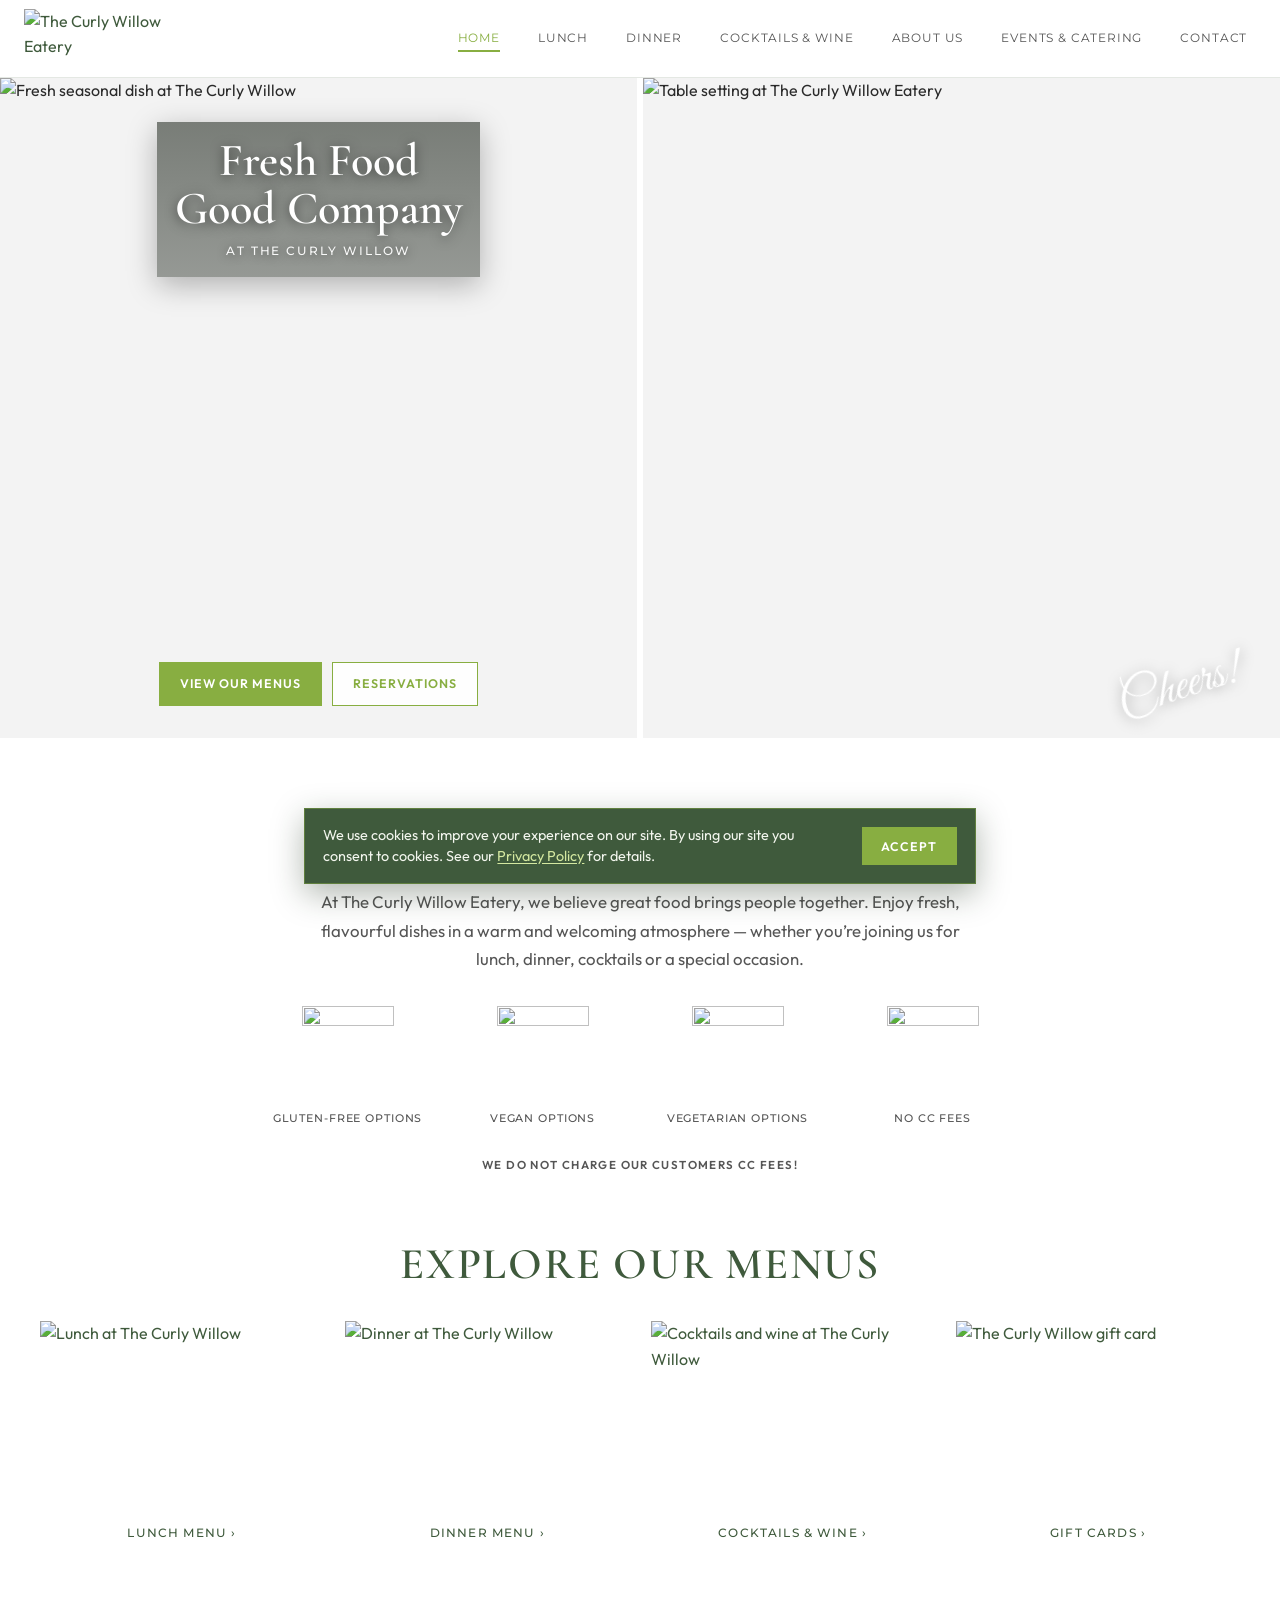
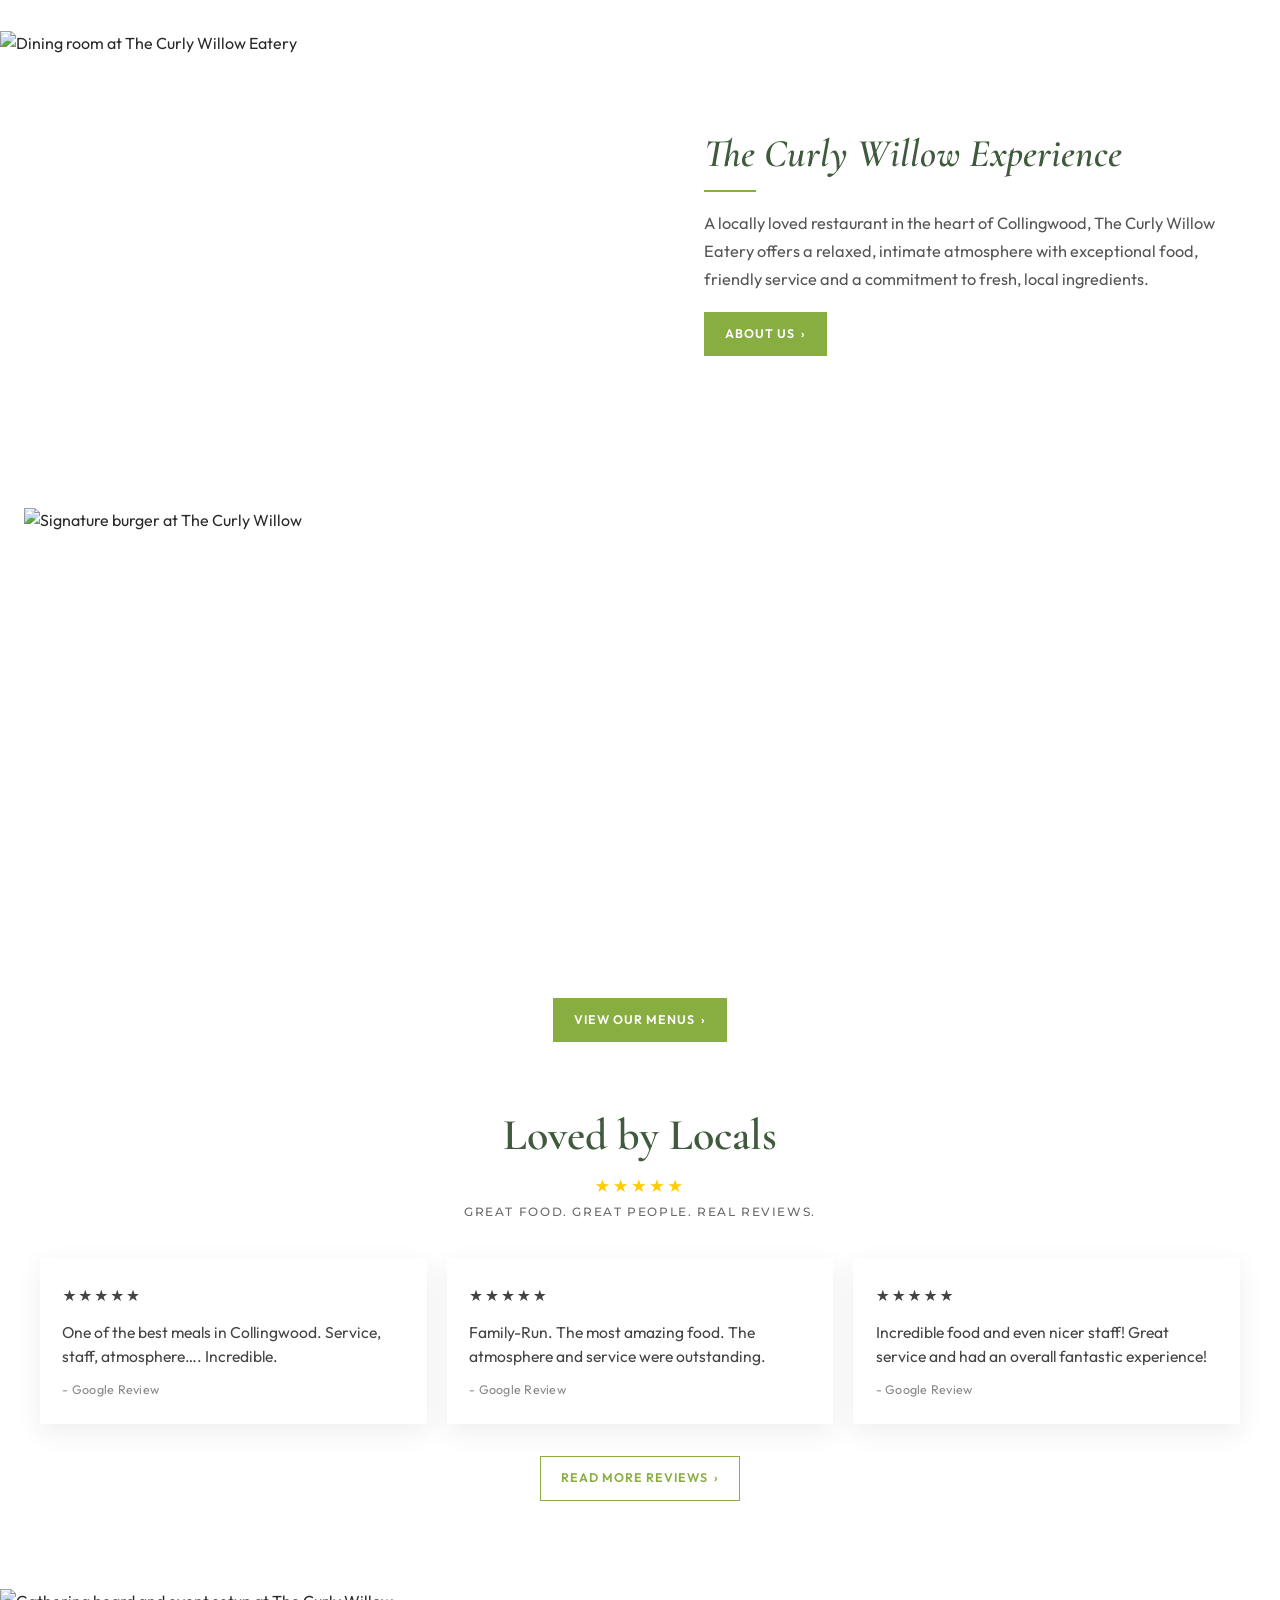
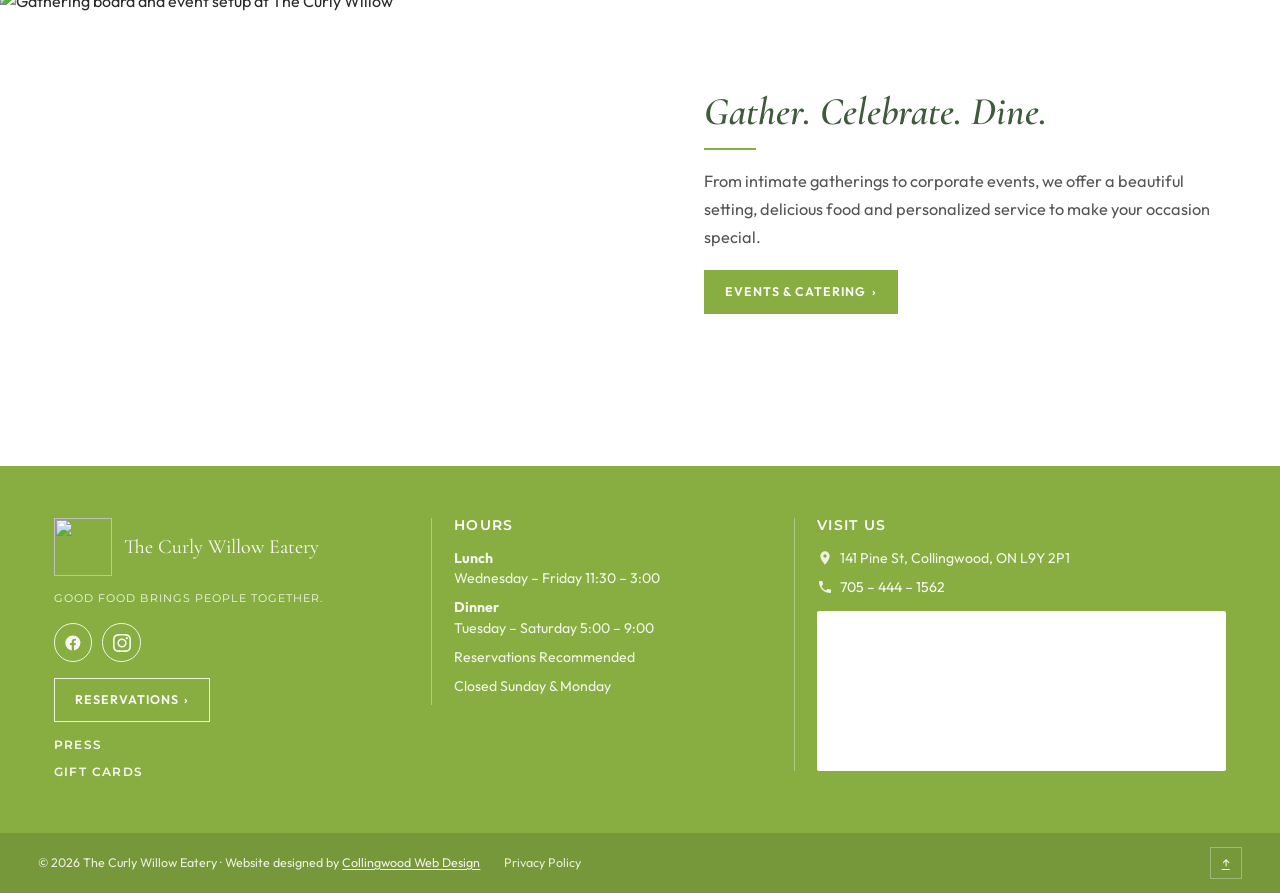
==== commit 044ae269: "Update heroes, feature carousel, Experience slide, and hero overlay contrast. Co-authored-by: Cursor" ====
--- a/index.html
+++ b/index.html
@@ -4,6 +4,7 @@
     <script>
       /* Prefer clean URLs when someone lands on the .html form. */
       (function () {
+        if (window.location.protocol === "file:") return;
         var path = window.location.pathname;
         if (!/\.html$/i.test(path)) return;
         var clean = path.replace(/\.html$/i, "");
@@ -62,15 +63,17 @@
     <section class="hero" aria-label="Welcome">
       <div class="hero-panel hero-panel--left">
         <img
-          src="https://media.cwd-cdn.com/The-Curly-Willow/images/hero-left-3.jpg"
+          src="https://media.cwd-cdn.com/The-Curly-Willow/images/hero-left-5.jpg"
           alt="Fresh seasonal dish at The Curly Willow"
           width="1122"
           height="1402"
         >
         <div class="hero-overlay">
-          <p class="hero-line">Fresh Food</p>
-          <p class="hero-line">Good Company</p>
-          <p class="hero-brand">At The Curly Willow</p>
+          <div class="hero-overlay__copy">
+            <p class="hero-line">Fresh Food</p>
+            <p class="hero-line">Good Company</p>
+            <p class="hero-brand">At The Curly Willow</p>
+          </div>
           <div class="hero-actions">
             <a class="btn btn-solid" href="#menus">View Our Menus</a>
             <a class="btn btn-outline" href="tel:7054441562">Reservations</a>
@@ -162,7 +165,7 @@
         </a>
         <a class="menu-tile reveal reveal-delay-2" href="cocktails-wine">
           <span class="menu-tile__media">
-            <img src="https://media.cwd-cdn.com/The-Curly-Willow/images/explore-cocktails-2.jpg" alt="Cocktails and wine at The Curly Willow" width="1536" height="1024">
+            <img src="https://media.cwd-cdn.com/The-Curly-Willow/images/explore-cocktails-3.jpg" alt="Cocktails and wine at The Curly Willow" width="1536" height="1024">
           </span>
           <span class="menu-tile__label">Cocktails &amp; Wine <span aria-hidden="true">›</span></span>
         </a>
@@ -180,6 +183,12 @@
         <div class="experience-carousel__track">
           <img
             class="is-active"
+            src="https://media.cwd-cdn.com/The-Curly-Willow/images/experience-4.jpg"
+            alt="Dining room at The Curly Willow Eatery"
+            width="1536"
+            height="1024"
+          >
+          <img
             src="https://media.cwd-cdn.com/The-Curly-Willow/images/experience.jpg"
             alt="Interior of The Curly Willow Eatery"
             width="1536"
@@ -210,17 +219,43 @@
       </div>
     </section>
 
-    <section class="feature-banner reveal" aria-label="Featured dish">
-      <div class="feature-banner__media">
-        <img
-          src="https://media.cwd-cdn.com/The-Curly-Willow/images/feature-burger.jpg"
-          alt="Signature burger at The Curly Willow"
-          width="1512"
-          height="745"
-        >
+    <section class="feature-banner reveal" aria-label="Featured dishes">
+      <div
+        class="feature-banner__media feature-carousel"
+        data-carousel
+        data-carousel-interval="2400"
+        aria-roledescription="carousel"
+        aria-label="Featured dishes at The Curly Willow"
+      >
+        <div class="feature-carousel__track">
+          <img
+            class="is-active"
+            src="https://media.cwd-cdn.com/The-Curly-Willow/images/feature-burger.jpg"
+            alt="Signature burger at The Curly Willow"
+            width="1512"
+            height="745"
+          >
+          <img
+            src="https://media.cwd-cdn.com/The-Curly-Willow/images/curly-willow-eatery-2.jpg"
+            alt="Surf and turf burger at The Curly Willow"
+            width="1512"
+            height="745"
+          >
+          <img
+            src="https://media.cwd-cdn.com/The-Curly-Willow/images/curly-willow-eatery-4.jpg"
+            alt="Featured dish at The Curly Willow"
+            width="1512"
+            height="745"
+          >
+          <img
+            src="https://media.cwd-cdn.com/The-Curly-Willow/images/curly-willow-eatery-5.jpg"
+            alt="Featured plate at The Curly Willow"
+            width="1512"
+            height="745"
+          >
+        </div>
       </div>
       <div class="feature-banner__content">
-        <p class="feature-banner__kicker">House favourite</p>
         <a class="btn btn-solid" href="#menus">View Our Menus <span aria-hidden="true">›</span></a>
       </div>
     </section>
@@ -363,11 +398,17 @@
 
     const toggle = document.querySelector('.nav-toggle');
     const nav = document.getElementById('site-nav');
+    const setNavOpen = (open) => {
+      toggle?.setAttribute('aria-expanded', String(open));
+      toggle?.setAttribute('aria-label', open ? 'Close menu' : 'Open menu');
+      nav?.classList.toggle('is-open', open);
+    };
     toggle?.addEventListener('click', () => {
       const open = toggle.getAttribute('aria-expanded') === 'true';
-      toggle.setAttribute('aria-expanded', String(!open));
-      toggle.setAttribute('aria-label', open ? 'Open menu' : 'Close menu');
-      nav.classList.toggle('is-open', !open);
+      setNavOpen(!open);
+    });
+    nav?.querySelectorAll('a').forEach((link) => {
+      link.addEventListener('click', () => setNavOpen(false));
     });
 
     const reveals = document.querySelectorAll('.reveal');
@@ -385,20 +426,22 @@
       reveals.forEach((el) => el.classList.add('is-visible'));
     }
 
-    // Experience image carousel — gentle fade, ~3.5s between slides
+    // Auto image carousels — gentle fade (no arrows/dots)
     document.querySelectorAll('[data-carousel]').forEach((carousel) => {
-      const slides = carousel.querySelectorAll('.experience-carousel__track img');
+      const slides = carousel.querySelectorAll('img');
       if (slides.length < 2) return;
 
       let index = 0;
       const reduceMotion = window.matchMedia('(prefers-reduced-motion: reduce)').matches;
       if (reduceMotion) return;
+
+      const intervalMs = Number(carousel.getAttribute('data-carousel-interval')) || 3500;
 
       setInterval(() => {
         slides[index].classList.remove('is-active');
         index = (index + 1) % slides.length;
         slides[index].classList.add('is-active');
-      }, 3500);
+      }, intervalMs);
     });
     (function () {
       const bar = document.getElementById("cookie-bar");
--- a/css/styles.css
+++ b/css/styles.css
@@ -79,7 +79,7 @@
   background: rgba(255, 255, 255, 0.94);
   backdrop-filter: blur(8px);
   border-bottom: 1px solid var(--line);
-  overflow-x: clip;
+  overflow: visible;
 }
 
 .brand {
@@ -150,8 +150,9 @@
 
 .nav-toggle {
   display: none;
-  width: 2.5rem;
-  height: 2.5rem;
+  position: relative;
+  width: 2.75rem;
+  height: 2.75rem;
   border: 0;
   background: transparent;
   padding: 0;
@@ -161,12 +162,28 @@
 }
 
 .nav-toggle span {
+  position: absolute;
+  left: 50%;
+  top: 50%;
   display: block;
-  width: 1.4rem;
+  width: 1.35rem;
   height: 2px;
-  margin: 0.3rem auto;
+  margin: 0;
   background: #88ae41;
-  transition: 0.25s ease;
+  transform: translate(-50%, -50%);
+  transition: transform 0.25s ease, opacity 0.2s ease;
+}
+
+.nav-toggle span:nth-child(1) {
+  transform: translate(-50%, calc(-50% - 7px));
+}
+
+.nav-toggle span:nth-child(2) {
+  transform: translate(-50%, -50%);
+}
+
+.nav-toggle span:nth-child(3) {
+  transform: translate(-50%, calc(-50% + 7px));
 }
 
 /* Buttons */
@@ -290,12 +307,24 @@
   justify-content: flex-start;
   align-items: center;
   text-align: center;
-  padding: clamp(1.25rem, 8%, 2.75rem) clamp(1rem, 4%, 2.5rem) 1rem;
+  padding: clamp(1.25rem, 8%, 2.75rem) clamp(1rem, 4%, 2.5rem) clamp(1.25rem, 5%, 2.5rem);
   pointer-events: none;
 }
 
 .hero-overlay .btn {
   pointer-events: auto;
+}
+
+.hero-overlay__copy {
+  max-width: 22rem;
+  margin: 0 auto;
+  padding: 0.85rem 1.1rem 1rem;
+  background: linear-gradient(
+    180deg,
+    rgba(20, 28, 18, 0.55) 0%,
+    rgba(20, 28, 18, 0.42) 100%
+  );
+  box-shadow: 0 8px 28px rgba(0, 0, 0, 0.28);
 }
 
 .hero-line {
@@ -304,17 +333,19 @@
   font-size: clamp(1.85rem, 3.6vw, 3.15rem);
   font-weight: 600;
   line-height: 1.05;
-  color: #3f5a3c;
+  color: #fff;
+  text-shadow: 0 2px 12px rgba(0, 0, 0, 0.55);
 }
 
 .hero-brand {
-  margin: 0.55rem 0 1.15rem;
+  margin: 0.55rem 0 0;
   font-family: var(--font-nav);
   font-size: clamp(0.62rem, 1vw, 0.78rem);
   font-weight: 500;
   letter-spacing: 0.16em;
   text-transform: uppercase;
-  color: #6b6b6b;
+  color: rgba(255, 255, 255, 0.95);
+  text-shadow: 0 1px 10px rgba(0, 0, 0, 0.5);
 }
 
 .hero-actions {
@@ -322,6 +353,8 @@
   flex-wrap: wrap;
   justify-content: center;
   gap: 0.65rem;
+  margin-top: auto;
+  padding-top: 1.5rem;
 }
 
 .hero-panel--left .btn-solid {
@@ -724,6 +757,7 @@
 }
 
 .feature-banner__media {
+  position: relative;
   width: 100%;
   aspect-ratio: 1512 / 745;
   max-height: min(52vh, 480px);
@@ -731,12 +765,32 @@
   background: #ffffff;
 }
 
-.feature-banner__media img {
+.feature-carousel__track {
+  position: absolute;
+  inset: 0;
+}
+
+.feature-carousel__track img {
+  position: absolute;
+  inset: 0;
   width: 100%;
   height: 100%;
   object-fit: contain;
   object-position: center center;
   display: block;
+  opacity: 0;
+  transition: opacity 1.1s ease-in-out;
+}
+
+.feature-carousel__track img.is-active {
+  opacity: 1;
+  z-index: 1;
+}
+
+@media (prefers-reduced-motion: reduce) {
+  .feature-carousel__track img {
+    transition: none;
+  }
 }
 
 .feature-banner__content {
@@ -1227,7 +1281,8 @@
     opacity: 0;
     pointer-events: none;
     visibility: hidden;
-    overflow: hidden;
+    overflow: visible;
+    z-index: 45;
     transition: opacity 0.25s ease, transform 0.25s ease, visibility 0.25s ease;
   }
 
@@ -1252,7 +1307,7 @@
   }
 
   .nav-toggle[aria-expanded="true"] span:nth-child(1) {
-    transform: translateY(7px) rotate(45deg);
+    transform: translate(-50%, -50%) rotate(45deg);
   }
 
   .nav-toggle[aria-expanded="true"] span:nth-child(2) {
@@ -1260,7 +1315,7 @@
   }
 
   .nav-toggle[aria-expanded="true"] span:nth-child(3) {
-    transform: translateY(-7px) rotate(-45deg);
+    transform: translate(-50%, -50%) rotate(-45deg);
   }
 
   .hero {
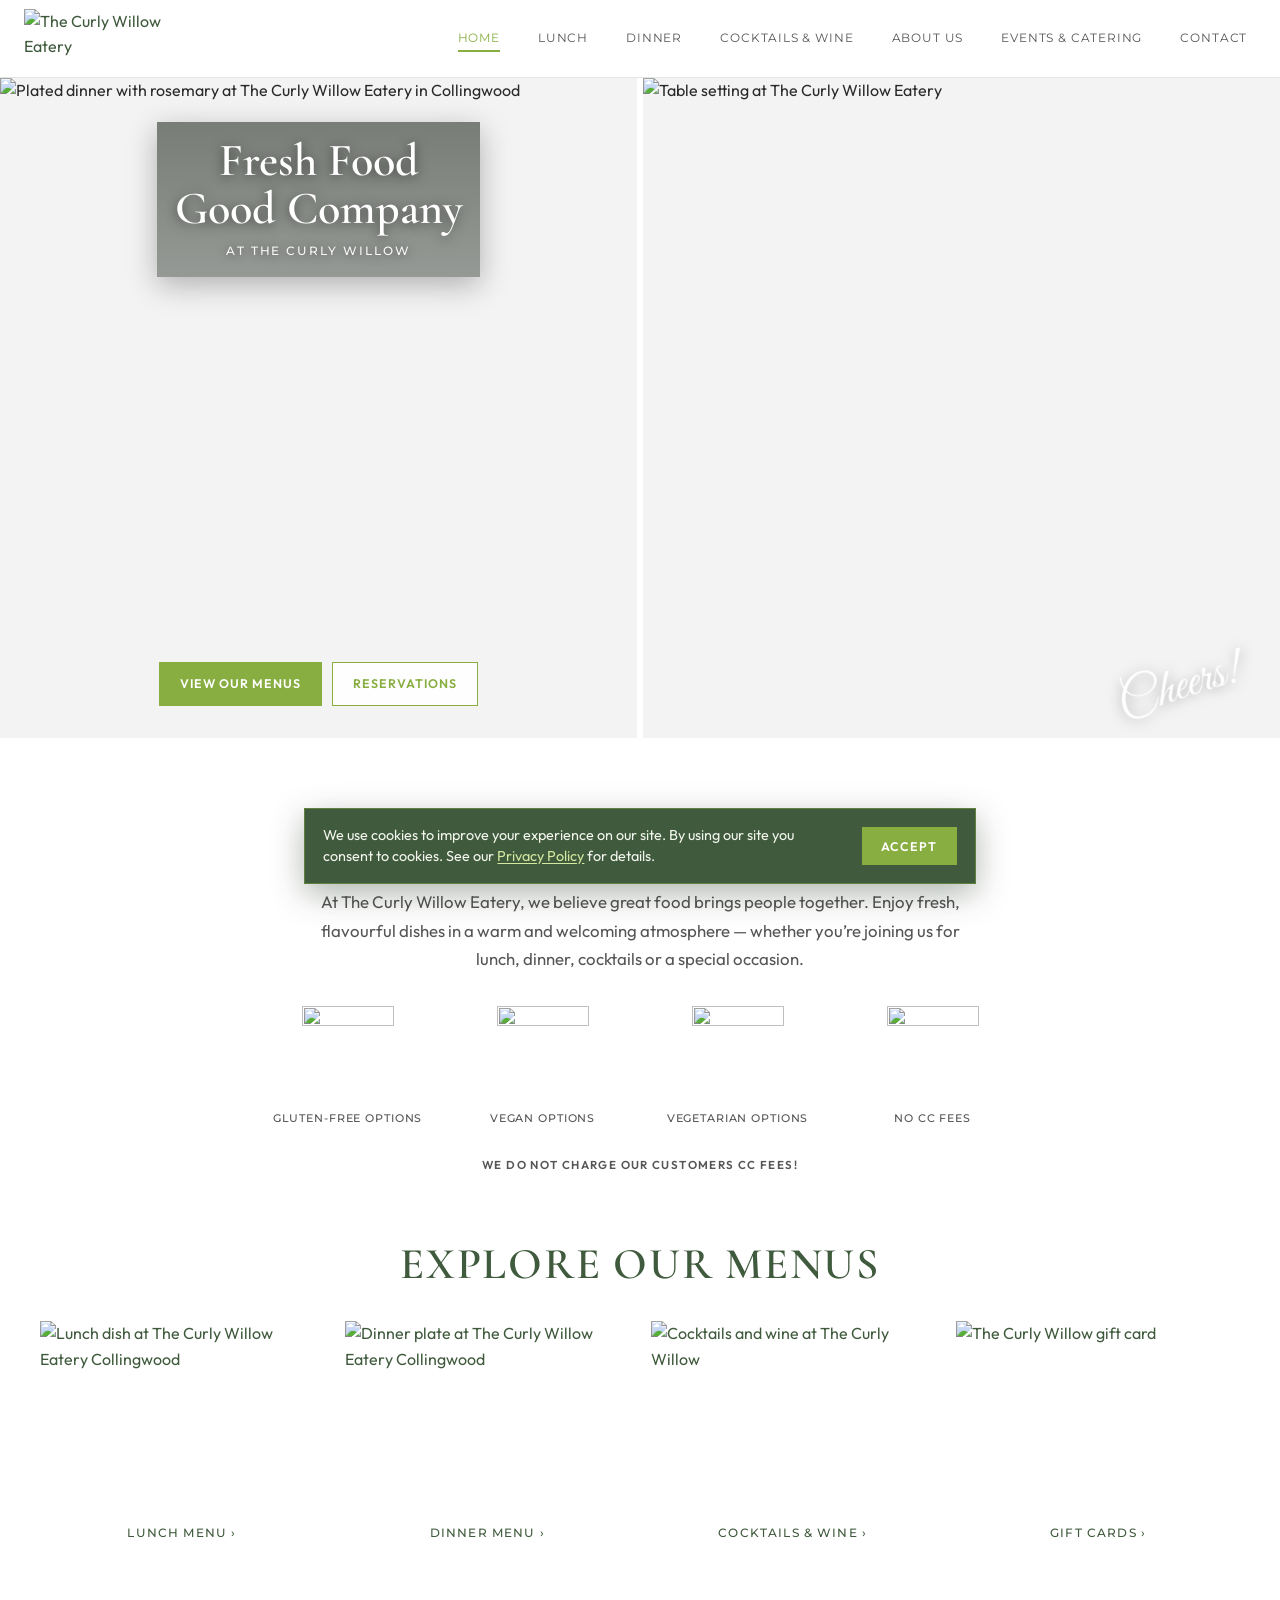
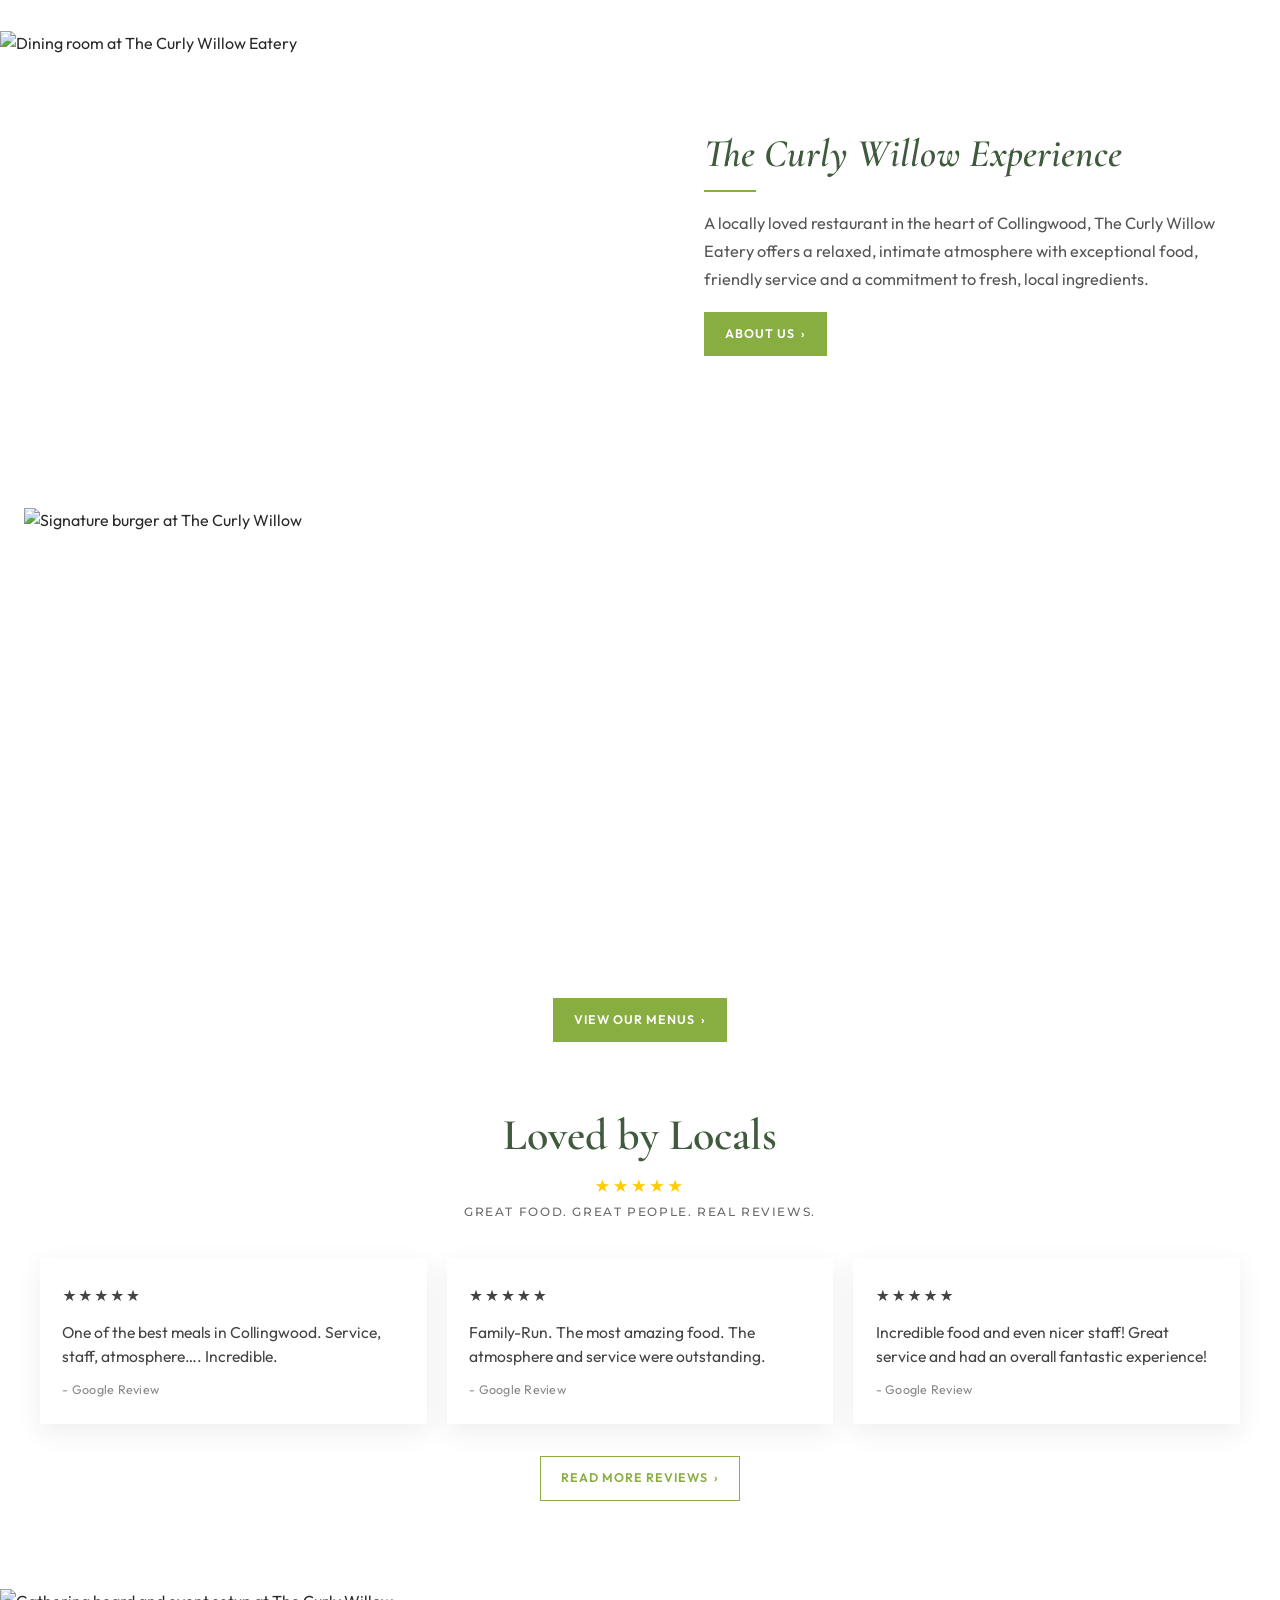
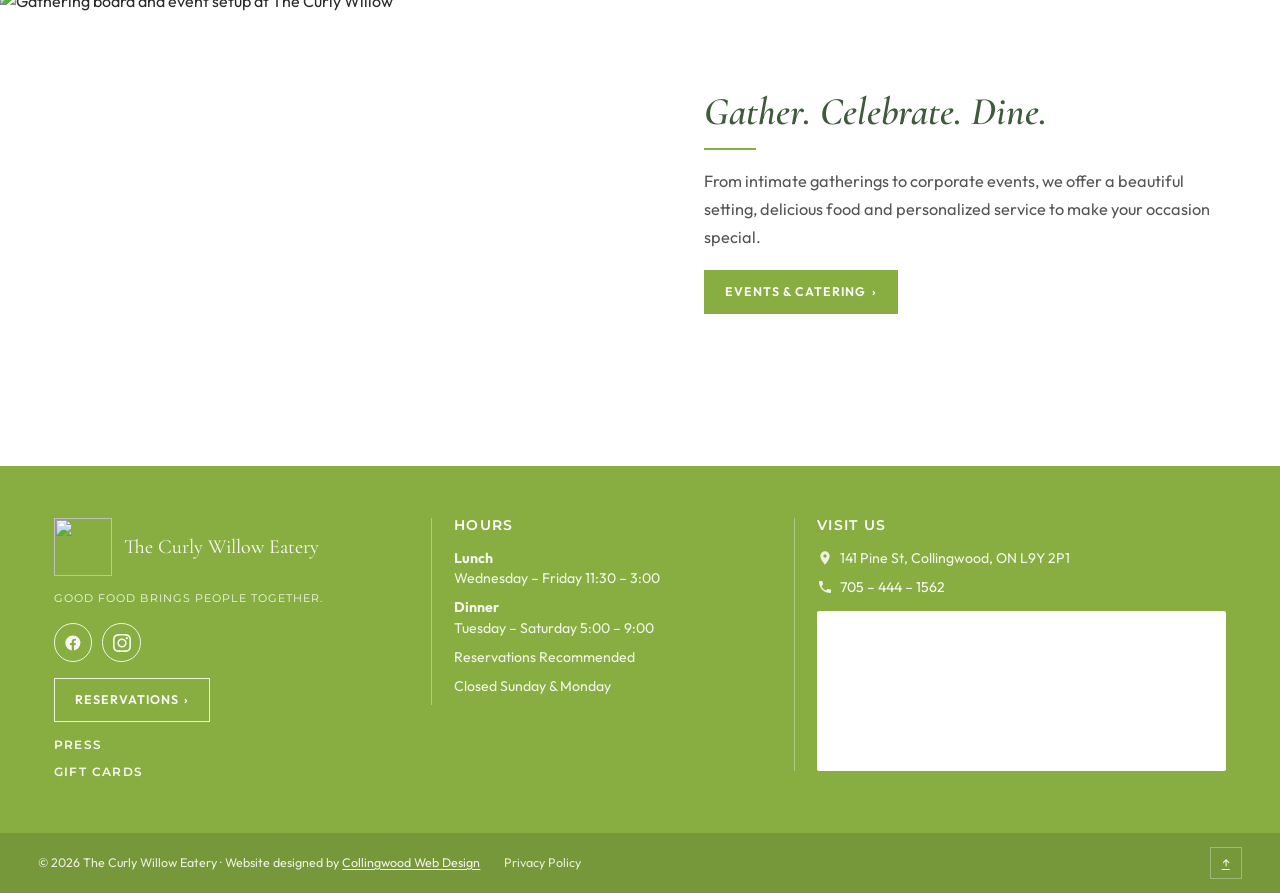
==== commit 2ee01b6e: "Complete SEO and AEO pass with schema, llms.txt, and page OG images. Co-authored-by: Cursor <cursora" ====
--- a/index.html
+++ b/index.html
@@ -16,16 +16,147 @@
 
   <meta charset="UTF-8">
   <meta name="viewport" content="width=device-width, initial-scale=1.0">
-  <title>The Curly Willow Eatery | Collingwood</title>
-  <meta name="description" content="The Curly Willow Eatery — seasonal lunch and dinner at 141 Pine Street, Collingwood. Gluten-free, vegan, and vegetarian options. Reservations recommended.">
-    <link rel="canonical" href="https://thecurlywilloweatery.com/">
+    <title>The Curly Willow Eatery | Collingwood Restaurant Near Blue Mountain</title>
+  <meta name="description" content="The Curly Willow Eatery in downtown Collingwood serves seasonal lunch and dinner with fresh local ingredients. Gluten-free, vegan, and vegetarian options. Reservations recommended — 141 Pine Street.">
+  <link rel="canonical" href="https://thecurlywilloweatery.com/">
+  <meta name="robots" content="index, follow, max-image-preview:large">
+  <meta name="geo.region" content="CA-ON">
+  <meta name="geo.placename" content="Collingwood">
+  <meta name="geo.position" content="44.5001;-80.2167">
+  <meta name="ICBM" content="44.5001, -80.2167">
+  <meta property="og:locale" content="en_CA">
   <meta property="og:type" content="website">
+  <meta property="og:site_name" content="The Curly Willow Eatery">
   <meta property="og:url" content="https://thecurlywilloweatery.com/">
-  <meta property="og:title" content="The Curly Willow Eatery | Collingwood">
-  <meta property="og:description" content="The Curly Willow Eatery — seasonal lunch and dinner at 141 Pine Street, Collingwood. Gluten-free, vegan, and vegetarian options. Reservations recommended.">
-  <meta property="og:image" content="https://media.cwd-cdn.com/The-Curly-Willow/images/explore-cocktails-2.jpg">
+  <meta property="og:title" content="The Curly Willow Eatery | Collingwood Restaurant Near Blue Mountain">
+  <meta property="og:description" content="The Curly Willow Eatery in downtown Collingwood serves seasonal lunch and dinner with fresh local ingredients. Gluten-free, vegan, and vegetarian options. Reservations recommended — 141 Pine Street.">
+  <meta property="og:image" content="https://media.cwd-cdn.com/The-Curly-Willow/images/hero-left-5.jpg">
+  <meta property="og:image:alt" content="The Curly Willow Eatery in Collingwood">
   <meta name="twitter:card" content="summary_large_image">
-<link rel="icon" href="https://media.cwd-cdn.com/The-Curly-Willow/images/favicon.svg" type="image/svg+xml">
+  <meta name="twitter:title" content="The Curly Willow Eatery | Collingwood Restaurant Near Blue Mountain">
+  <meta name="twitter:description" content="The Curly Willow Eatery in downtown Collingwood serves seasonal lunch and dinner with fresh local ingredients. Gluten-free, vegan, and vegetarian options. Reservations recommended — 141 Pine Street.">
+  <meta name="twitter:image" content="https://media.cwd-cdn.com/The-Curly-Willow/images/hero-left-5.jpg">
+  <script type="application/ld+json">
+{
+  "@context": "https://schema.org",
+  "@type": "Restaurant",
+  "@id": "https://thecurlywilloweatery.com/#restaurant",
+  "name": "The Curly Willow Eatery",
+  "alternateName": "The Curly Willow",
+  "description": "Seasonal lunch and dinner restaurant in downtown Collingwood, Ontario, near Blue Mountain. Fresh local ingredients, gluten-free, vegan, and vegetarian options. Private events and off-site catering available.",
+  "url": "https://thecurlywilloweatery.com/",
+  "telephone": "+1-705-444-1562",
+  "priceRange": "$$",
+  "servesCuisine": [
+    "Canadian",
+    "Contemporary",
+    "Seafood"
+  ],
+  "image": [
+    "https://media.cwd-cdn.com/The-Curly-Willow/images/hero-left-5.jpg",
+    "https://media.cwd-cdn.com/The-Curly-Willow/images/about-us-hero.jpg",
+    "https://media.cwd-cdn.com/The-Curly-Willow/images/feature-burger.jpg"
+  ],
+  "logo": "https://media.cwd-cdn.com/The-Curly-Willow/images/logo.png",
+  "address": {
+    "@type": "PostalAddress",
+    "streetAddress": "141 Pine Street",
+    "addressLocality": "Collingwood",
+    "addressRegion": "ON",
+    "postalCode": "L9Y 2P1",
+    "addressCountry": "CA"
+  },
+  "geo": {
+    "@type": "GeoCoordinates",
+    "latitude": 44.5001,
+    "longitude": -80.2167
+  },
+  "hasMap": "https://maps.app.goo.gl/YxbVctFy17n8UxrU6",
+  "acceptsReservations": true,
+  "currenciesAccepted": "CAD",
+  "paymentAccepted": "Cash, Credit Card, Debit Card",
+  "openingHoursSpecification": [
+    {
+      "@type": "OpeningHoursSpecification",
+      "dayOfWeek": [
+        "Wednesday",
+        "Thursday",
+        "Friday"
+      ],
+      "opens": "11:30",
+      "closes": "15:00",
+      "description": "Lunch"
+    },
+    {
+      "@type": "OpeningHoursSpecification",
+      "dayOfWeek": [
+        "Tuesday",
+        "Wednesday",
+        "Thursday",
+        "Friday",
+        "Saturday"
+      ],
+      "opens": "17:00",
+      "closes": "21:00",
+      "description": "Dinner"
+    }
+  ],
+  "sameAs": [
+    "https://www.facebook.com/thecurlywillowcollingwood",
+    "https://www.instagram.com/thecurlywilloweatery/"
+  ],
+  "menu": [
+    "https://thecurlywilloweatery.com/lunch-menu",
+    "https://thecurlywilloweatery.com/dinner-menu",
+    "https://thecurlywilloweatery.com/cocktails-wine"
+  ]
+}
+  </script>
+  <script type="application/ld+json">
+{
+  "@context": "https://schema.org",
+  "@type": "WebSite",
+  "@id": "https://thecurlywilloweatery.com/#website",
+  "url": "https://thecurlywilloweatery.com/",
+  "name": "The Curly Willow Eatery",
+  "publisher": {
+    "@id": "https://thecurlywilloweatery.com/#restaurant"
+  },
+  "inLanguage": "en-CA"
+}
+  </script>
+  <script type="application/ld+json">
+{
+  "@context": "https://schema.org",
+  "@type": "WebPage",
+  "@id": "https://thecurlywilloweatery.com/#webpage",
+  "url": "https://thecurlywilloweatery.com/",
+  "name": "The Curly Willow Eatery | Collingwood Restaurant Near Blue Mountain",
+  "description": "The Curly Willow Eatery in downtown Collingwood serves seasonal lunch and dinner with fresh local ingredients. Gluten-free, vegan, and vegetarian options. Reservations recommended — 141 Pine Street.",
+  "isPartOf": {
+    "@id": "https://thecurlywilloweatery.com/#website"
+  },
+  "about": {
+    "@id": "https://thecurlywilloweatery.com/#restaurant"
+  },
+  "inLanguage": "en-CA"
+}
+  </script>
+  <script type="application/ld+json">
+{
+  "@context": "https://schema.org",
+  "@type": "BreadcrumbList",
+  "itemListElement": [
+    {
+      "@type": "ListItem",
+      "position": 1,
+      "name": "Home",
+      "item": "https://thecurlywilloweatery.com/"
+    }
+  ]
+}
+  </script>
+  <link rel="icon" href="https://media.cwd-cdn.com/The-Curly-Willow/images/favicon.svg" type="image/svg+xml">
   <link rel="preconnect" href="https://fonts.googleapis.com">
   <link rel="preconnect" href="https://fonts.gstatic.com" crossorigin>
   <link href="https://fonts.googleapis.com/css2?family=Cormorant+Garamond:ital,wght@0,400;0,600;1,400&family=Great+Vibes&family=Montserrat:wght@300;400;500;600&family=Outfit:wght@300;400;500;600&display=swap" rel="stylesheet">
@@ -64,7 +195,7 @@
       <div class="hero-panel hero-panel--left">
         <img
           src="https://media.cwd-cdn.com/The-Curly-Willow/images/hero-left-5.jpg"
-          alt="Fresh seasonal dish at The Curly Willow"
+          alt="Plated dinner with rosemary at The Curly Willow Eatery in Collingwood"
           width="1122"
           height="1402"
         >
@@ -153,13 +284,13 @@
       <div class="menu-grid">
         <a class="menu-tile reveal" href="lunch-menu">
           <span class="menu-tile__media">
-            <img src="https://media.cwd-cdn.com/The-Curly-Willow/images/explore-lunch.jpg" alt="Lunch at The Curly Willow" width="1536" height="1024">
+            <img src="https://media.cwd-cdn.com/The-Curly-Willow/images/explore-lunch.jpg" alt="Lunch dish at The Curly Willow Eatery Collingwood" width="1536" height="1024">
           </span>
           <span class="menu-tile__label">Lunch Menu <span aria-hidden="true">›</span></span>
         </a>
         <a class="menu-tile reveal reveal-delay" href="dinner-menu">
           <span class="menu-tile__media">
-            <img src="https://media.cwd-cdn.com/The-Curly-Willow/images/explore-dinner.jpg" alt="Dinner at The Curly Willow" width="1536" height="1024">
+            <img src="https://media.cwd-cdn.com/The-Curly-Willow/images/explore-dinner.jpg" alt="Dinner plate at The Curly Willow Eatery Collingwood" width="1536" height="1024">
           </span>
           <span class="menu-tile__label">Dinner Menu <span aria-hidden="true">›</span></span>
         </a>
@@ -243,13 +374,13 @@
           >
           <img
             src="https://media.cwd-cdn.com/The-Curly-Willow/images/curly-willow-eatery-4.jpg"
-            alt="Featured dish at The Curly Willow"
+            alt="Seasonal plated dish from The Curly Willow Eatery"
             width="1512"
             height="745"
           >
           <img
             src="https://media.cwd-cdn.com/The-Curly-Willow/images/curly-willow-eatery-5.jpg"
-            alt="Featured plate at The Curly Willow"
+            alt="Chef special plate at The Curly Willow Eatery"
             width="1512"
             height="745"
           >
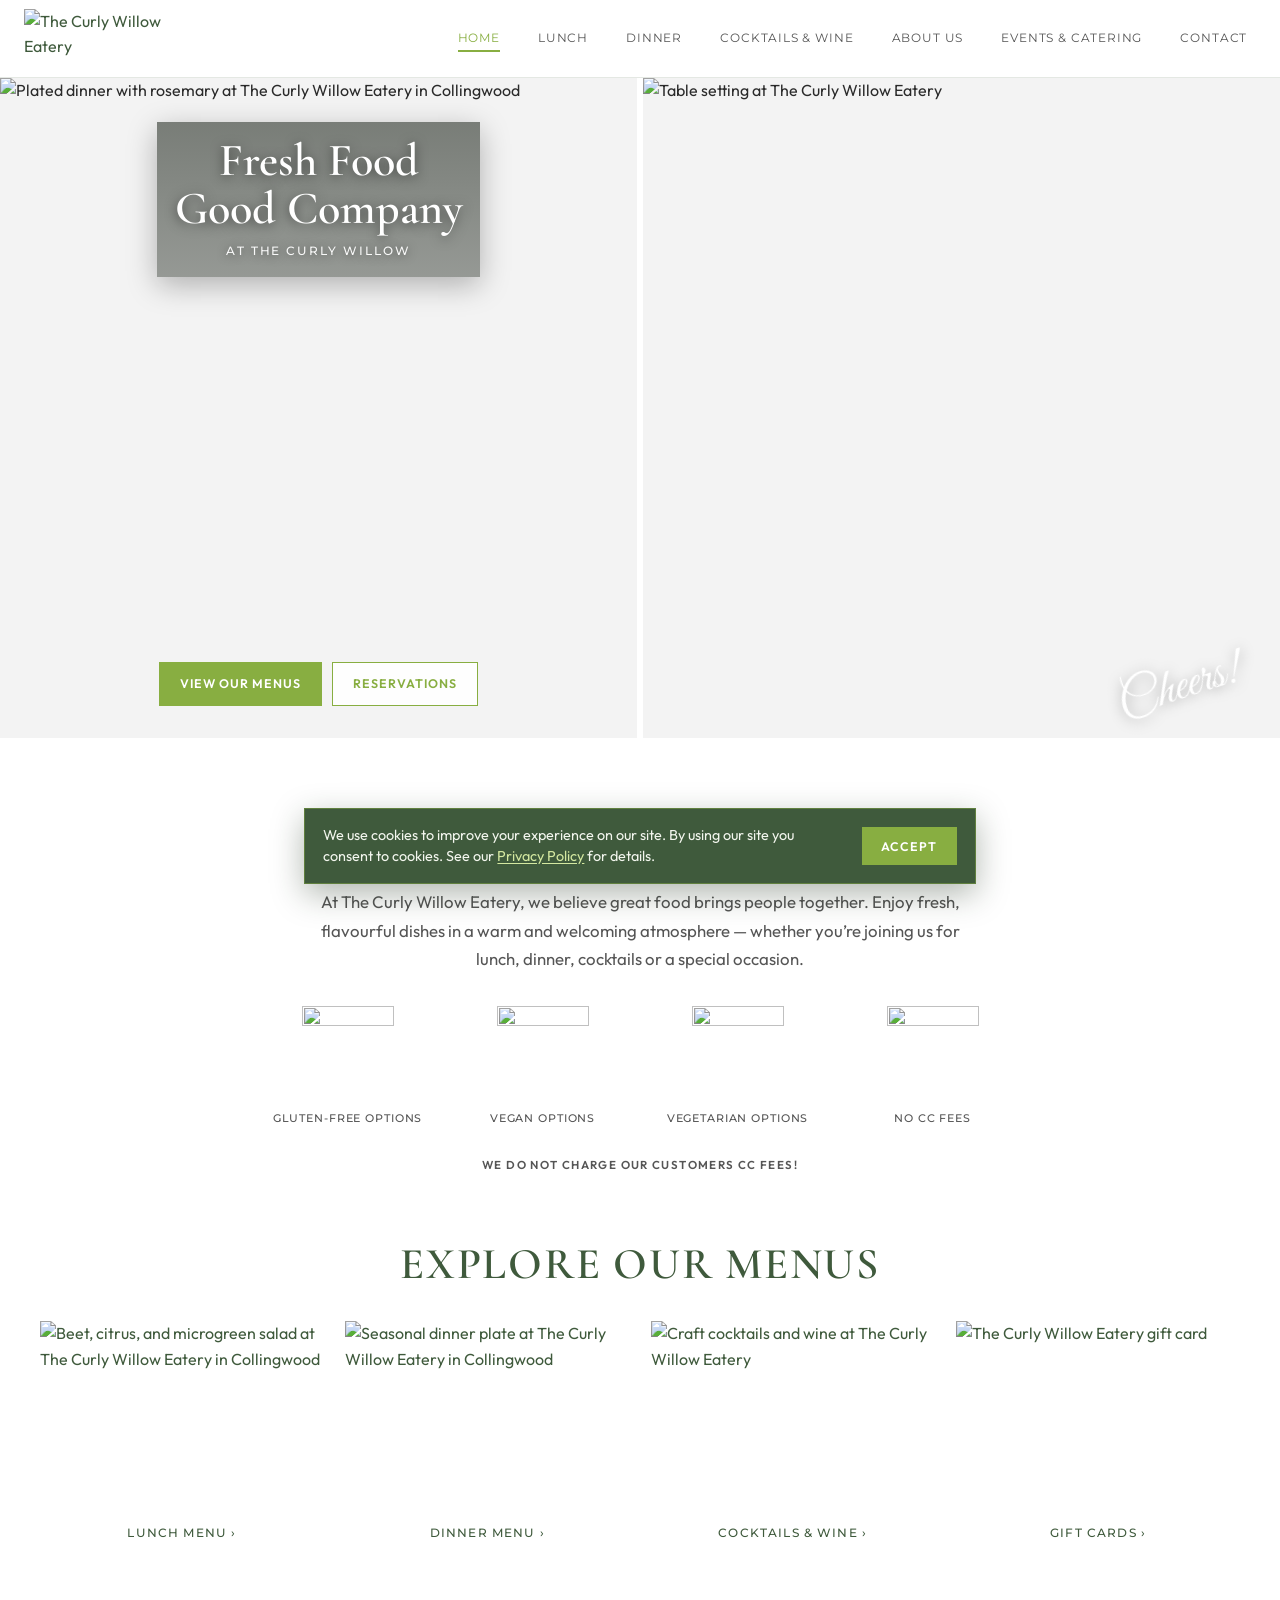
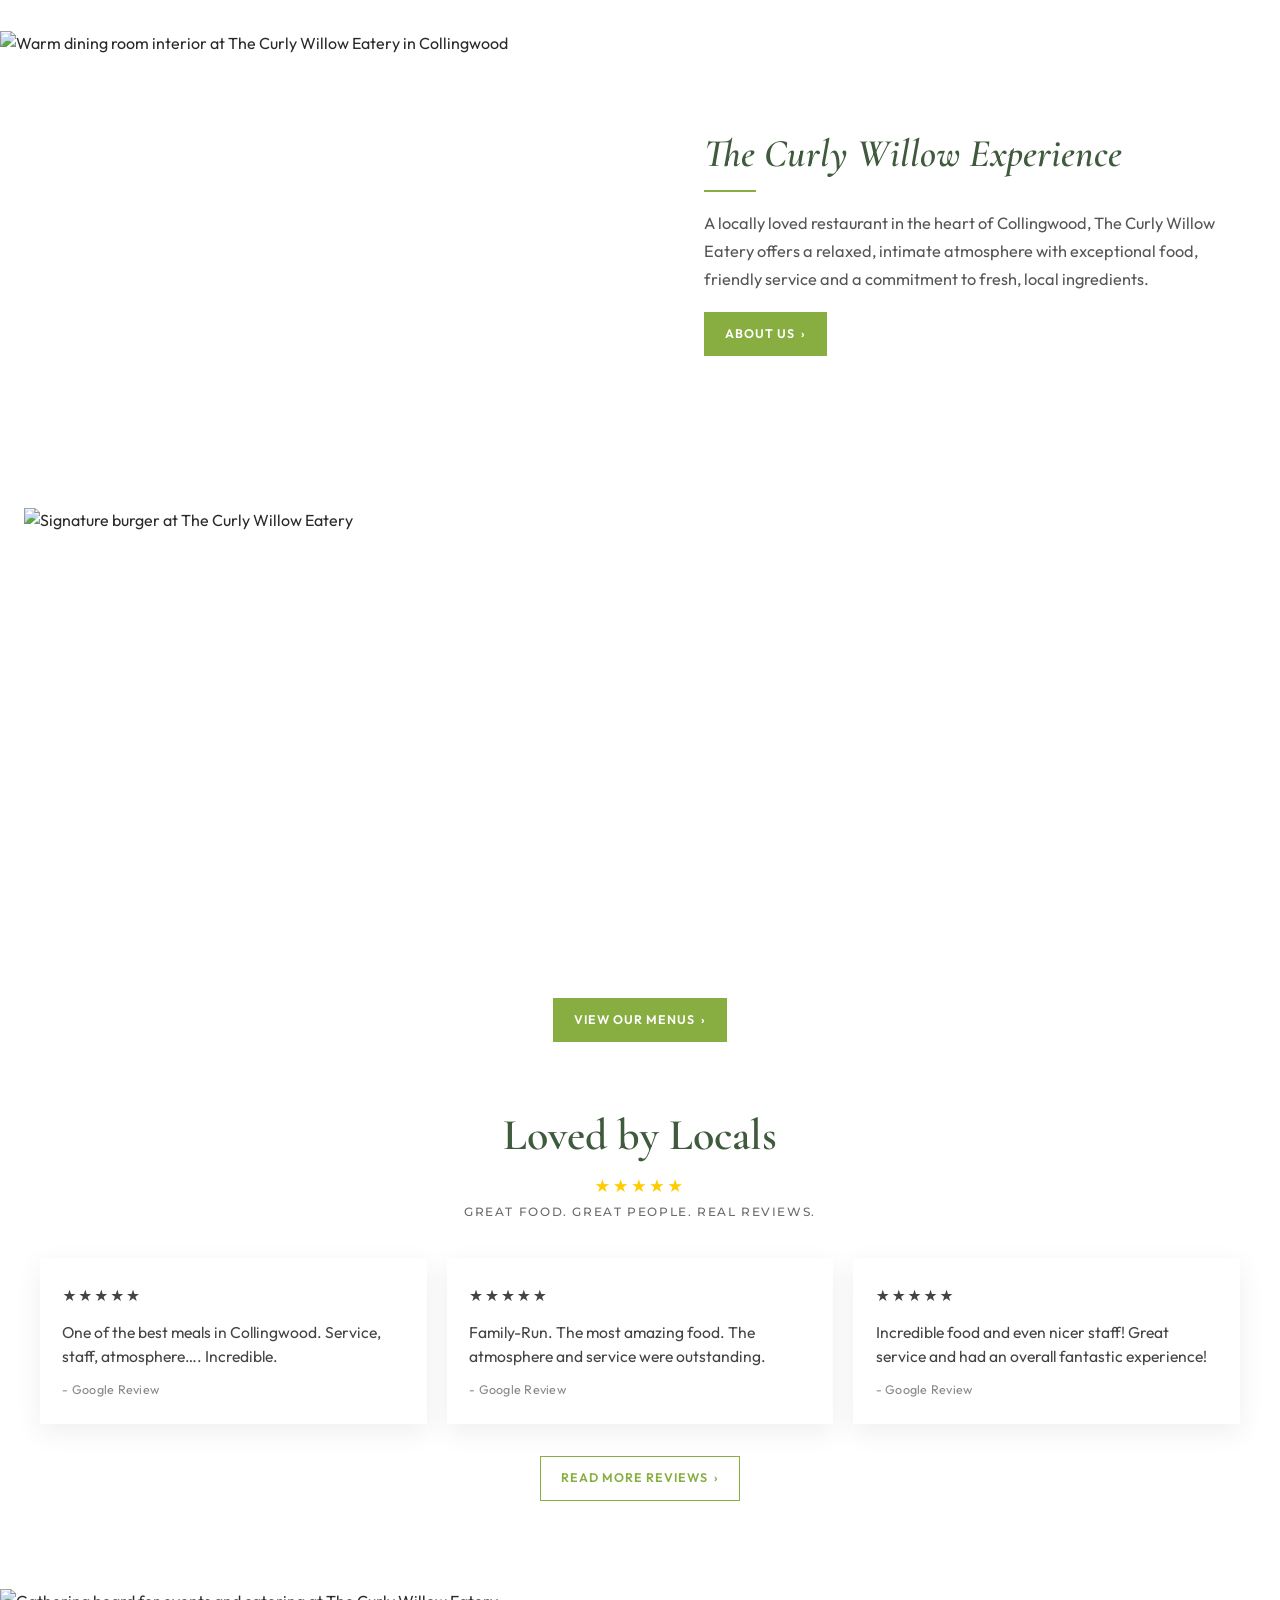
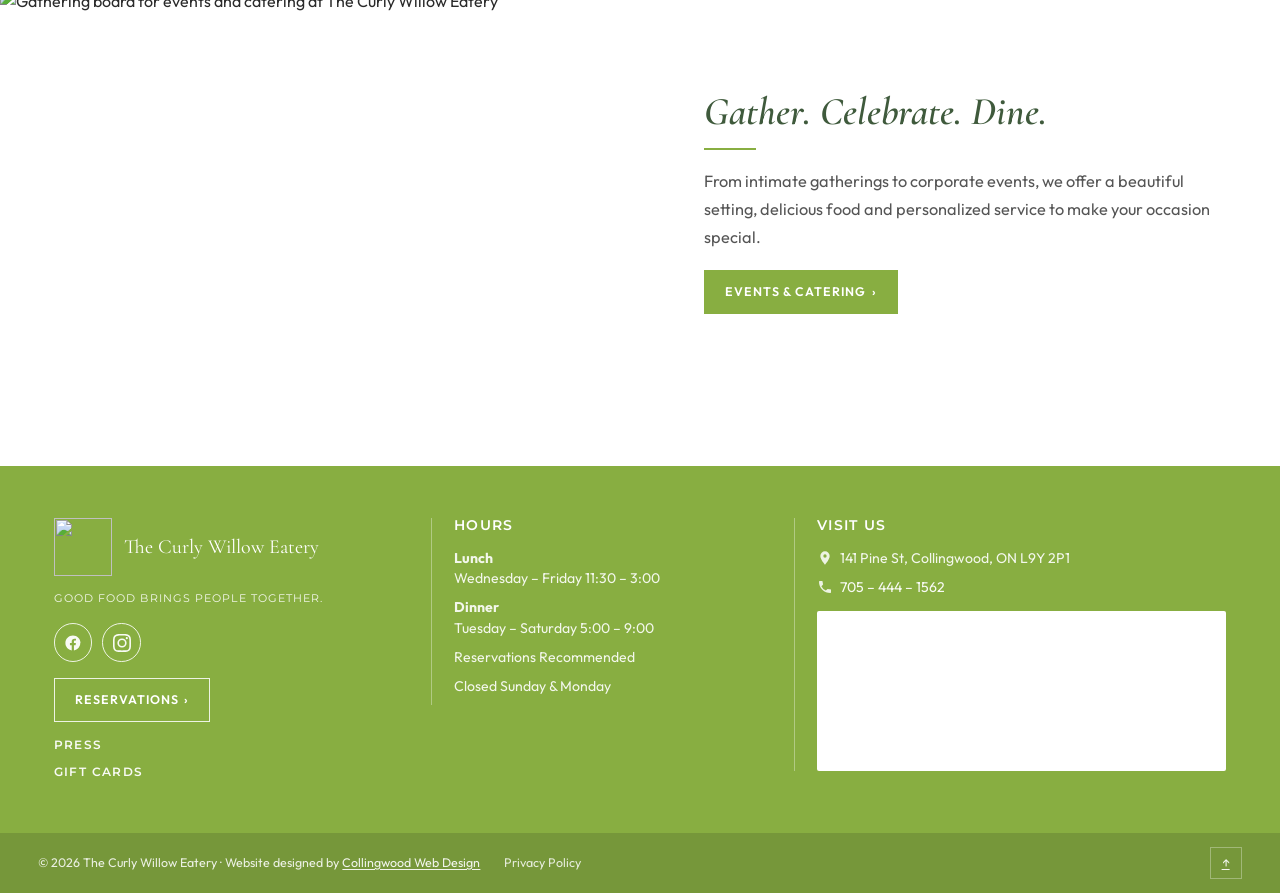
==== commit f1773a84: "Refresh feature carousel, alts, and prune unused Experience slide. Co-authored-by: Cursor <cursorage" ====
--- a/index.html
+++ b/index.html
@@ -31,7 +31,7 @@
   <meta property="og:title" content="The Curly Willow Eatery | Collingwood Restaurant Near Blue Mountain">
   <meta property="og:description" content="The Curly Willow Eatery in downtown Collingwood serves seasonal lunch and dinner with fresh local ingredients. Gluten-free, vegan, and vegetarian options. Reservations recommended — 141 Pine Street.">
   <meta property="og:image" content="https://media.cwd-cdn.com/The-Curly-Willow/images/hero-left-5.jpg">
-  <meta property="og:image:alt" content="The Curly Willow Eatery in Collingwood">
+  <meta property="og:image:alt" content="Beet and citrus salad at The Curly Willow Eatery">
   <meta name="twitter:card" content="summary_large_image">
   <meta name="twitter:title" content="The Curly Willow Eatery | Collingwood Restaurant Near Blue Mountain">
   <meta name="twitter:description" content="The Curly Willow Eatery in downtown Collingwood serves seasonal lunch and dinner with fresh local ingredients. Gluten-free, vegan, and vegetarian options. Reservations recommended — 141 Pine Street.">
@@ -55,7 +55,9 @@
   "image": [
     "https://media.cwd-cdn.com/The-Curly-Willow/images/hero-left-5.jpg",
     "https://media.cwd-cdn.com/The-Curly-Willow/images/about-us-hero.jpg",
-    "https://media.cwd-cdn.com/The-Curly-Willow/images/feature-burger.jpg"
+    "https://media.cwd-cdn.com/The-Curly-Willow/images/explore-lunch-at-curly-willow-3.jpg",
+    "https://media.cwd-cdn.com/The-Curly-Willow/images/feature-burger.jpg",
+    "https://media.cwd-cdn.com/The-Curly-Willow/images/curly-willow-eatery-8.jpg"
   ],
   "logo": "https://media.cwd-cdn.com/The-Curly-Willow/images/logo.png",
   "address": {
@@ -284,25 +286,25 @@
       <div class="menu-grid">
         <a class="menu-tile reveal" href="lunch-menu">
           <span class="menu-tile__media">
-            <img src="https://media.cwd-cdn.com/The-Curly-Willow/images/explore-lunch.jpg" alt="Lunch dish at The Curly Willow Eatery Collingwood" width="1536" height="1024">
+            <img src="https://media.cwd-cdn.com/The-Curly-Willow/images/explore-lunch-at-curly-willow-3.jpg" alt="Beet, citrus, and microgreen salad at The Curly Willow Eatery in Collingwood" width="1536" height="1024">
           </span>
           <span class="menu-tile__label">Lunch Menu <span aria-hidden="true">›</span></span>
         </a>
         <a class="menu-tile reveal reveal-delay" href="dinner-menu">
           <span class="menu-tile__media">
-            <img src="https://media.cwd-cdn.com/The-Curly-Willow/images/explore-dinner.jpg" alt="Dinner plate at The Curly Willow Eatery Collingwood" width="1536" height="1024">
+            <img src="https://media.cwd-cdn.com/The-Curly-Willow/images/explore-dinner.jpg" alt="Seasonal dinner plate at The Curly Willow Eatery in Collingwood" width="1536" height="1024">
           </span>
           <span class="menu-tile__label">Dinner Menu <span aria-hidden="true">›</span></span>
         </a>
         <a class="menu-tile reveal reveal-delay-2" href="cocktails-wine">
           <span class="menu-tile__media">
-            <img src="https://media.cwd-cdn.com/The-Curly-Willow/images/explore-cocktails-3.jpg" alt="Cocktails and wine at The Curly Willow" width="1536" height="1024">
+            <img src="https://media.cwd-cdn.com/The-Curly-Willow/images/explore-cocktails-3.jpg" alt="Craft cocktails and wine at The Curly Willow Eatery" width="1536" height="1024">
           </span>
           <span class="menu-tile__label">Cocktails &amp; Wine <span aria-hidden="true">›</span></span>
         </a>
         <a class="menu-tile reveal reveal-delay-3" href="https://thecurlywilloweatery.ackroo.net/en/sessions" target="_blank" rel="noopener noreferrer">
           <span class="menu-tile__media">
-            <img src="https://media.cwd-cdn.com/The-Curly-Willow/images/explore-gift-card.jpg" alt="The Curly Willow gift card" width="1536" height="1024">
+            <img src="https://media.cwd-cdn.com/The-Curly-Willow/images/explore-gift-card.jpg" alt="The Curly Willow Eatery gift card" width="1536" height="1024">
           </span>
           <span class="menu-tile__label">Gift Cards <span aria-hidden="true">›</span></span>
         </a>
@@ -310,30 +312,24 @@
     </section>
 
     <section class="split experience" aria-labelledby="experience-heading">
-      <div class="split-media experience-carousel" data-carousel aria-roledescription="carousel" aria-label="The Curly Willow dining room">
+      <div class="split-media experience-carousel" data-carousel aria-roledescription="carousel" aria-label="The Curly Willow dining room and patio">
         <div class="experience-carousel__track">
           <img
             class="is-active"
-            src="https://media.cwd-cdn.com/The-Curly-Willow/images/experience-4.jpg"
-            alt="Dining room at The Curly Willow Eatery"
+            src="https://media.cwd-cdn.com/The-Curly-Willow/images/experience.jpg"
+            alt="Warm dining room interior at The Curly Willow Eatery in Collingwood"
             width="1536"
             height="1024"
           >
           <img
-            src="https://media.cwd-cdn.com/The-Curly-Willow/images/experience.jpg"
-            alt="Interior of The Curly Willow Eatery"
+            src="https://media.cwd-cdn.com/The-Curly-Willow/images/experience-2.jpg"
+            alt="Set dining tables in The Curly Willow Eatery"
             width="1536"
             height="1024"
           >
           <img
-            src="https://media.cwd-cdn.com/The-Curly-Willow/images/experience-2.jpg"
-            alt="Dining tables at The Curly Willow Eatery"
-            width="1536"
-            height="1024"
-          >
-          <img
             src="https://media.cwd-cdn.com/The-Curly-Willow/images/experience-3.jpg"
-            alt="Warm lighting in The Curly Willow dining room"
+            alt="Outdoor patio dining at The Curly Willow Eatery"
             width="1536"
             height="1024"
           >
@@ -362,25 +358,37 @@
           <img
             class="is-active"
             src="https://media.cwd-cdn.com/The-Curly-Willow/images/feature-burger.jpg"
-            alt="Signature burger at The Curly Willow"
+            alt="Signature burger at The Curly Willow Eatery"
             width="1512"
             height="745"
           >
           <img
             src="https://media.cwd-cdn.com/The-Curly-Willow/images/curly-willow-eatery-2.jpg"
-            alt="Surf and turf burger at The Curly Willow"
+            alt="Salmon with pearl couscous and greens at The Curly Willow Eatery"
             width="1512"
             height="745"
           >
           <img
             src="https://media.cwd-cdn.com/The-Curly-Willow/images/curly-willow-eatery-4.jpg"
-            alt="Seasonal plated dish from The Curly Willow Eatery"
+            alt="Seared scallop with bacon and microgreens at The Curly Willow Eatery"
             width="1512"
             height="745"
           >
           <img
             src="https://media.cwd-cdn.com/The-Curly-Willow/images/curly-willow-eatery-5.jpg"
-            alt="Chef special plate at The Curly Willow Eatery"
+            alt="Chicken Parmesan over spaghetti at The Curly Willow Eatery"
+            width="1512"
+            height="745"
+          >
+          <img
+            src="https://media.cwd-cdn.com/The-Curly-Willow/images/curly-willow-eatery-8.jpg"
+            alt="Seafood bowl with shrimp, mussels, and fish at The Curly Willow Eatery"
+            width="1512"
+            height="745"
+          >
+          <img
+            src="https://media.cwd-cdn.com/The-Curly-Willow/images/curly-willow-eatery-9.jpg"
+            alt="Patio cocktails at The Curly Willow Eatery in Collingwood"
             width="1512"
             height="745"
           >
@@ -423,7 +431,7 @@
       <div class="split-media">
         <img
           src="https://media.cwd-cdn.com/The-Curly-Willow/images/gather-celebrate-dine.jpg"
-          alt="Gathering board and event setup at The Curly Willow"
+          alt="Gathering board for events and catering at The Curly Willow Eatery"
           width="1536"
           height="1024"
         >
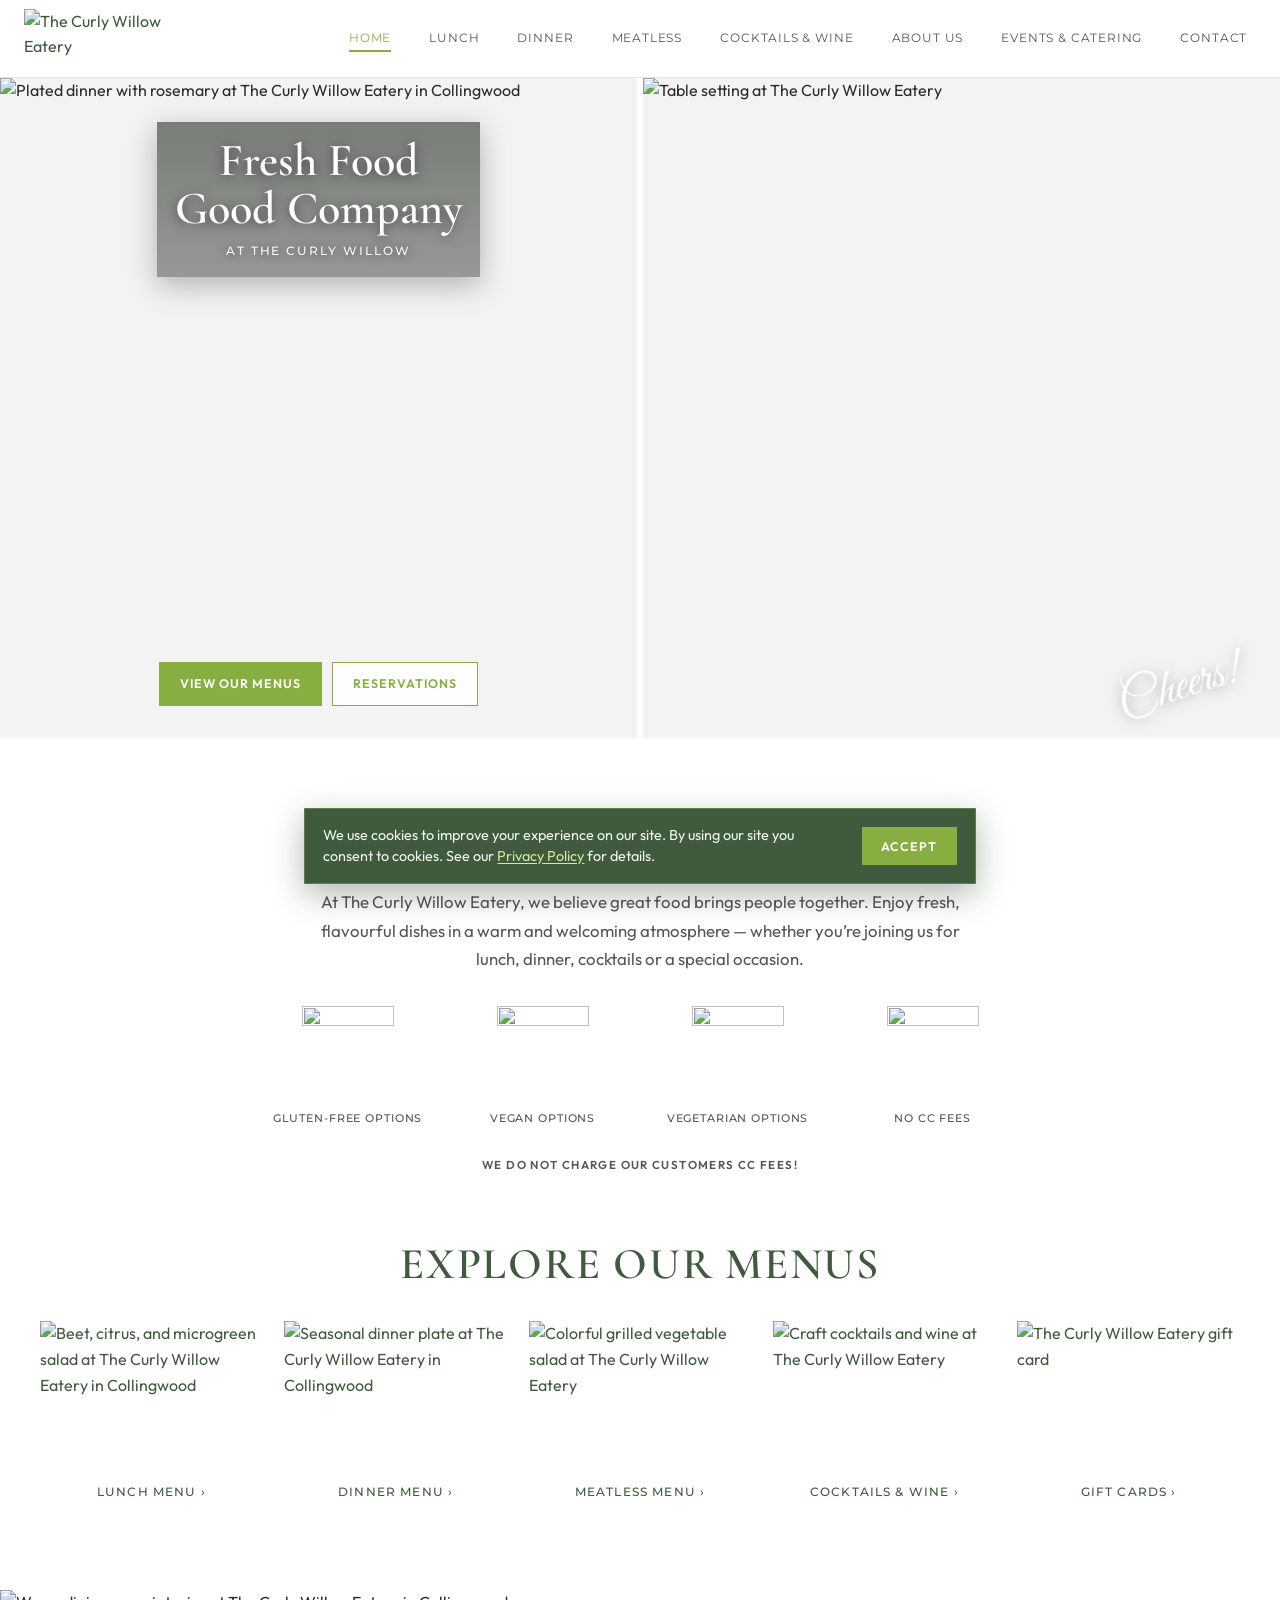
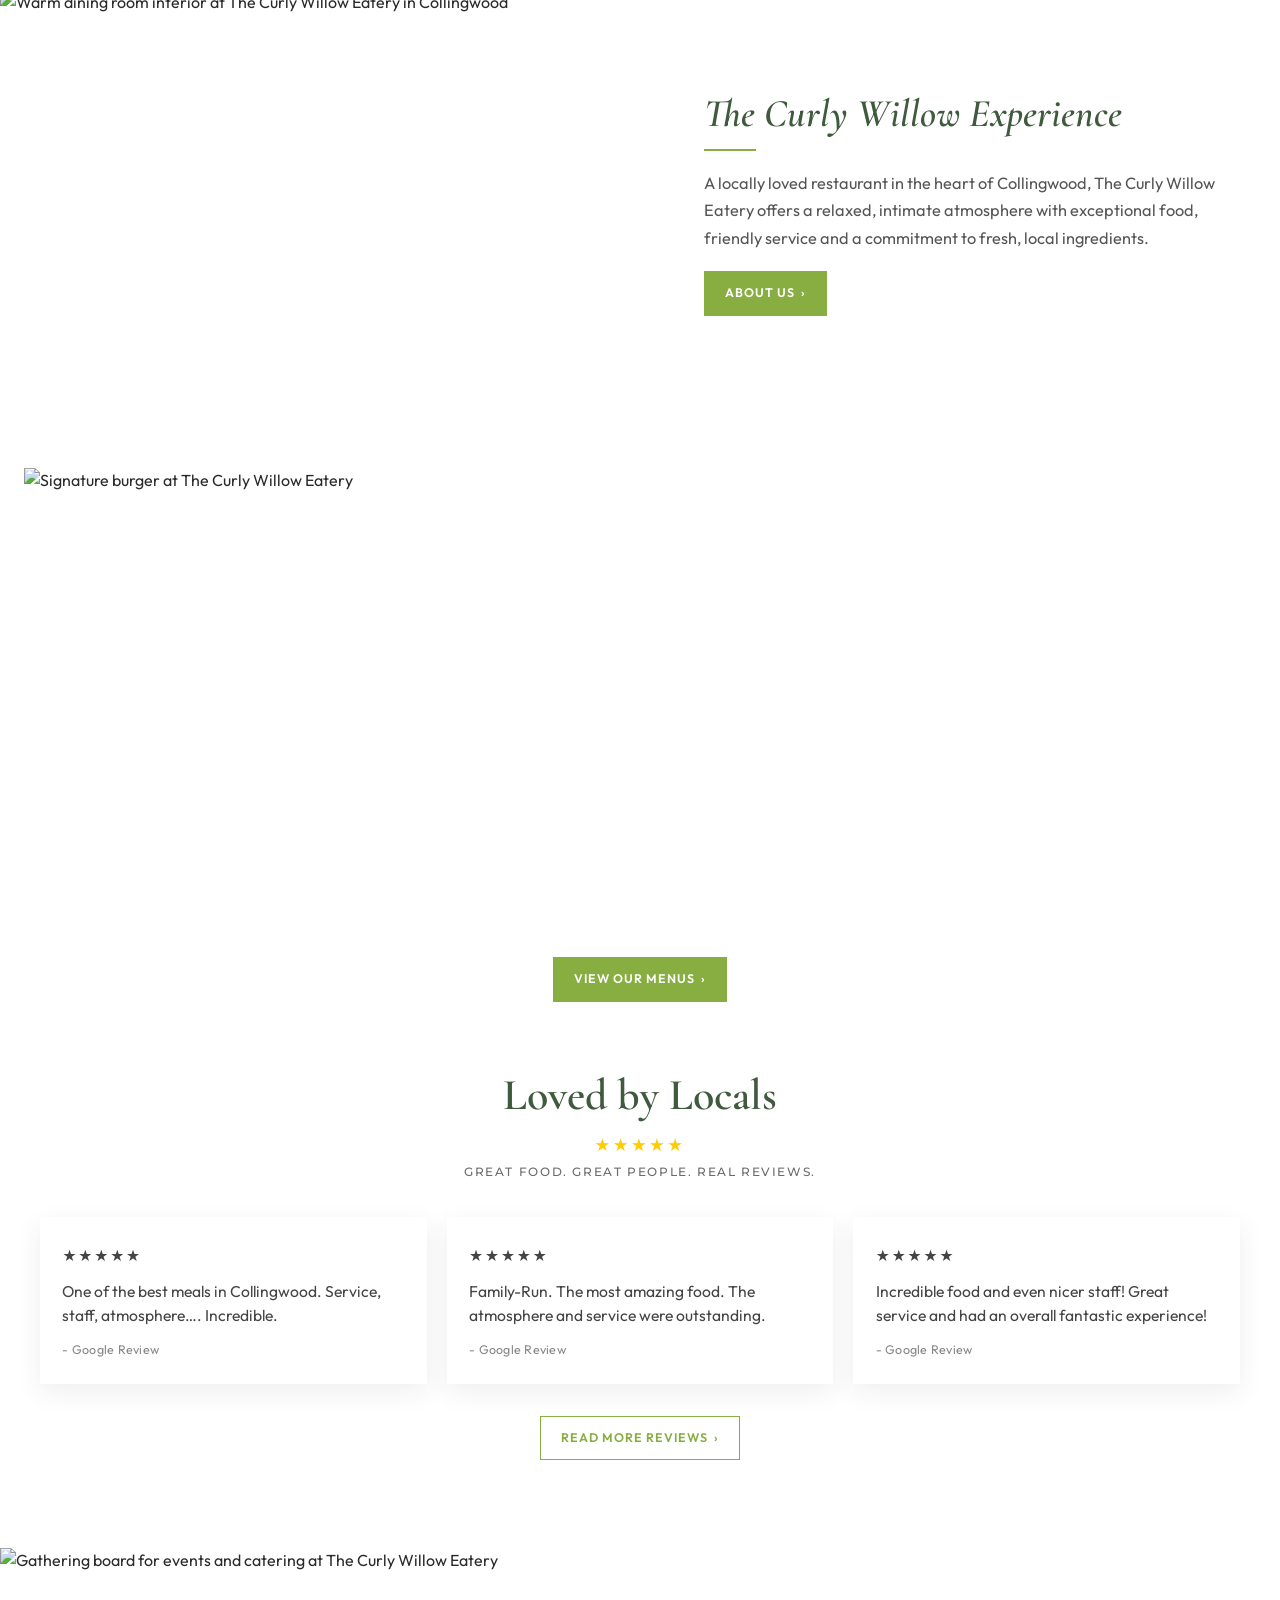
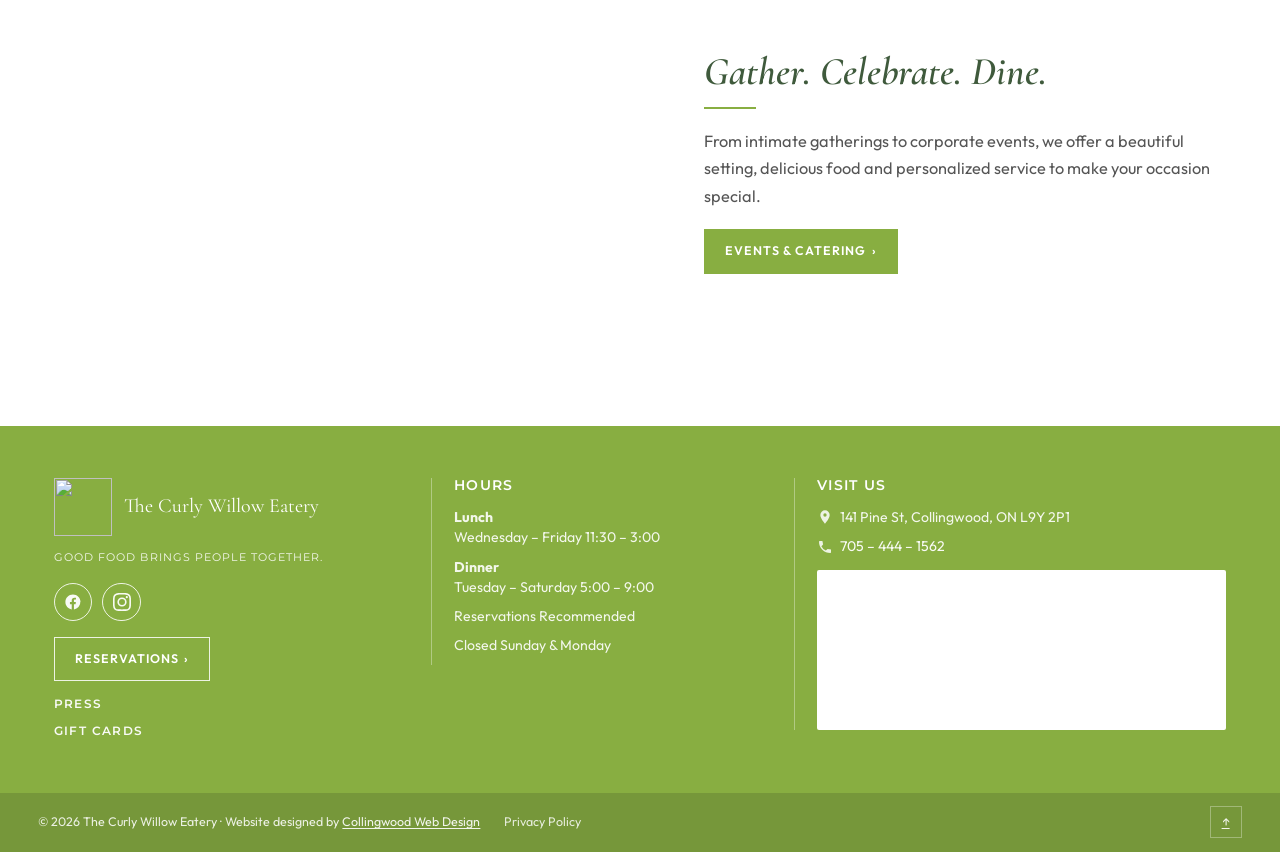
==== commit 685086b3: "Add fall meatless menu page and home tile with salad photo. Co-authored-by: Cursor <cursoragent@curs" ====
--- a/index.html
+++ b/index.html
@@ -110,6 +110,7 @@
   "menu": [
     "https://thecurlywilloweatery.com/lunch-menu",
     "https://thecurlywilloweatery.com/dinner-menu",
+    "https://thecurlywilloweatery.com/meatless-menu",
     "https://thecurlywilloweatery.com/cocktails-wine"
   ]
 }
@@ -184,6 +185,7 @@
       <a href="./" aria-current="page">Home</a>
       <a href="lunch-menu">Lunch</a>
       <a href="dinner-menu">Dinner</a>
+      <a href="meatless-menu">Meatless</a>
       <a href="cocktails-wine">Cocktails &amp; Wine</a>
       <a href="about-us">About Us</a>
       <a href="about-us#events">Events &amp; Catering</a>
@@ -296,7 +298,13 @@
           </span>
           <span class="menu-tile__label">Dinner Menu <span aria-hidden="true">›</span></span>
         </a>
-        <a class="menu-tile reveal reveal-delay-2" href="cocktails-wine">
+        <a class="menu-tile reveal reveal-delay-2" href="meatless-menu">
+          <span class="menu-tile__media">
+            <img src="https://media.cwd-cdn.com/The-Curly-Willow/images/explore-meatless-grilled-vegetable-salad.jpg" alt="Colorful grilled vegetable salad at The Curly Willow Eatery" width="1536" height="1024">
+          </span>
+          <span class="menu-tile__label">Meatless Menu <span aria-hidden="true">›</span></span>
+        </a>
+        <a class="menu-tile reveal reveal-delay-3" href="cocktails-wine">
           <span class="menu-tile__media">
             <img src="https://media.cwd-cdn.com/The-Curly-Willow/images/explore-cocktails-3.jpg" alt="Craft cocktails and wine at The Curly Willow Eatery" width="1536" height="1024">
           </span>
--- a/css/styles.css
+++ b/css/styles.css
@@ -527,7 +527,7 @@
   max-width: var(--max);
   margin: 0 auto;
   display: grid;
-  grid-template-columns: repeat(4, 1fr);
+  grid-template-columns: repeat(5, 1fr);
   gap: 1.5rem 1.35rem;
 }
 
@@ -1218,6 +1218,12 @@
 }
 
 /* Responsive */
+@media (max-width: 1100px) {
+  .menu-grid {
+    grid-template-columns: repeat(3, 1fr);
+  }
+}
+
 @media (max-width: 980px) {
   .menu-grid,
   .review-grid,
@@ -1527,6 +1533,54 @@
   text-align: center;
 }
 
+.typed-menu__panel--wide {
+  max-width: 72rem;
+}
+
+.menu-cols {
+  display: grid;
+  grid-template-columns: 1fr 1fr;
+  column-gap: clamp(1.75rem, 4vw, 3.75rem);
+  align-items: start;
+}
+
+.menu-cols .menu-item:nth-last-child(-n + 2) {
+  border-bottom: 0;
+  padding-bottom: 0;
+}
+
+.menu-item--note h4 {
+  font-style: italic;
+  font-weight: 500;
+  color: #6b6b6b;
+}
+
+.menu-item--note p {
+  font-style: italic;
+}
+
+.menu-section--stack {
+  max-width: 46rem;
+  margin-left: auto;
+  margin-right: auto;
+}
+
+@media (max-width: 760px) {
+  .menu-cols {
+    grid-template-columns: 1fr;
+  }
+
+  .menu-cols .menu-item:nth-last-child(-n + 2) {
+    border-bottom: 1px solid rgba(63, 90, 60, 0.12);
+    padding-bottom: 1.05rem;
+  }
+
+  .menu-cols .menu-item:last-child {
+    border-bottom: 0;
+    padding-bottom: 0;
+  }
+}
+
 .typed-menu__script {
   margin: 0 0 0.35rem;
   font-family: var(--font-script);
